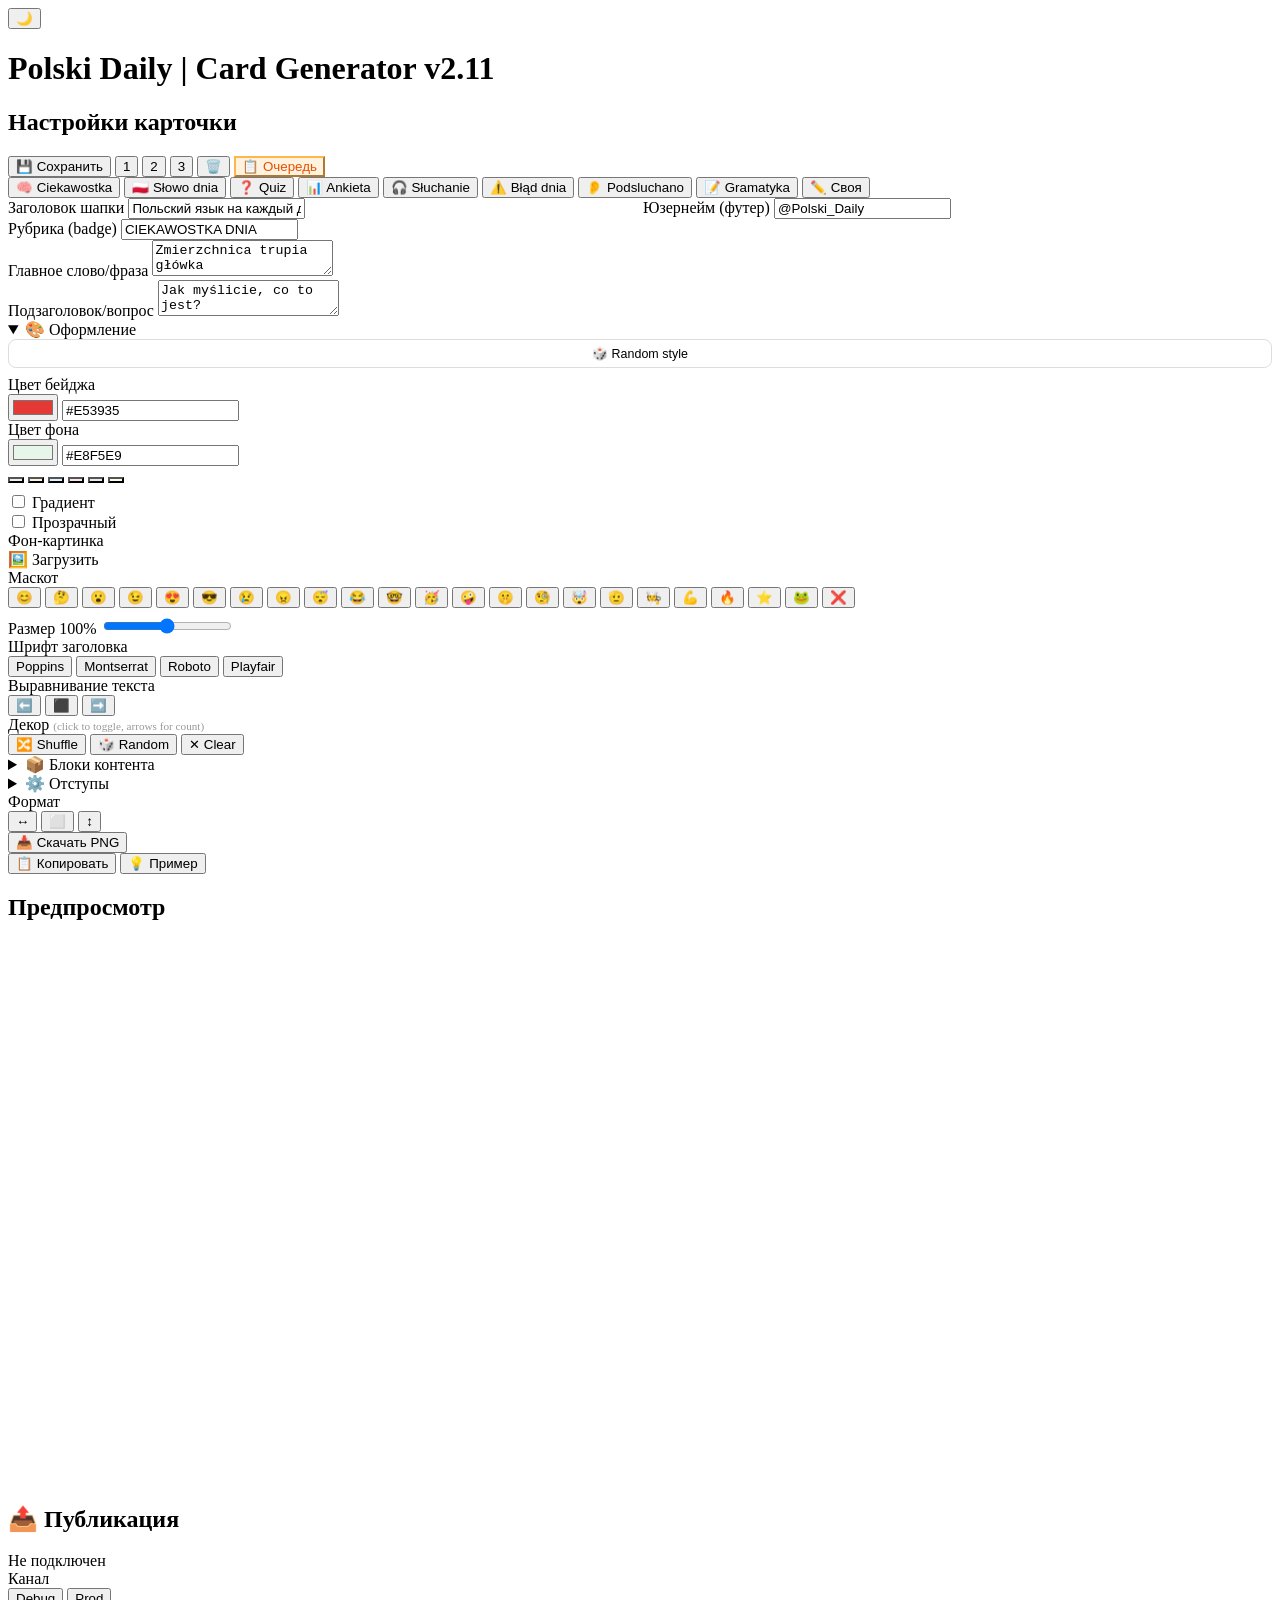
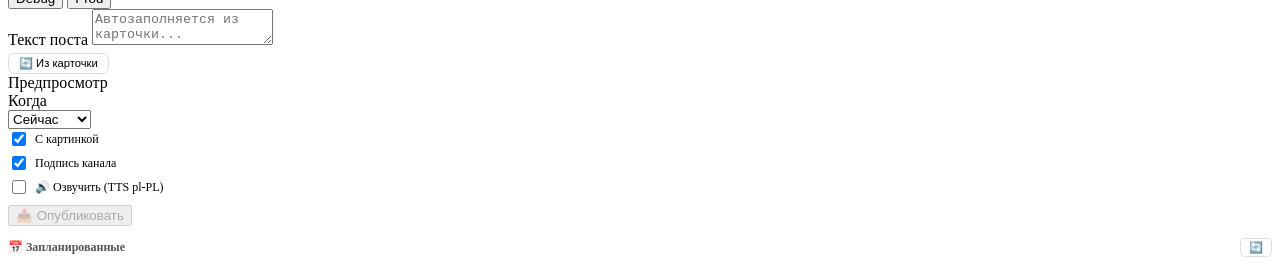
==== bot/index.html @ 2fe752cd "feat(editor): Słuchanie template + word-history picker - New template button 🎧 Słuchanie next to Qui" ====
<!DOCTYPE html>
<html lang="ru">
<head>
    <meta charset="UTF-8">
    <meta name="viewport" content="width=device-width, initial-scale=1.0">
    <title>Polski Daily | Card Generator | EMMA POLOZHI BLAT KURICY</title>
    <link href="https://fonts.googleapis.com/css2?family=Poppins:wght@400;600;700;800&family=Inter:wght@400;500;600&family=Montserrat:wght@400;600;700&family=Roboto:wght@400;500;700&family=Playfair+Display:wght@400;600;700&display=swap" rel="stylesheet">
    <link rel="stylesheet" href="/static/css/editor.css">
</head>
<body>
    <button class="theme-toggle" id="theme-toggle" title="Тёмная тема">🌙</button>

    <div class="container">
        <h1>Polski Daily | Card Generator <span class="version">v2.11</span></h1>

        <div class="panel controls-panel settings-panel">
            <h2>Настройки карточки</h2>

            <div class="presets-bar">
                <button class="preset-btn save-preset" onclick="savePreset()">💾 Сохранить</button>
                <button class="preset-btn" onclick="loadPreset(1)">1</button>
                <button class="preset-btn" onclick="loadPreset(2)">2</button>
                <button class="preset-btn" onclick="loadPreset(3)">3</button>
                <button class="preset-btn" onclick="clearPresets()">🗑️</button>
                <button class="preset-btn" onclick="openQueueModal()" style="margin-left:auto;background:#fff3e0;color:#e65100;border-color:#ffb74d;">📋 Очередь</button>
            </div>

            <div class="template-selector">
                <button class="template-btn active" data-template="ciekawostka" data-badge="CIEKAWOSTKA DNIA">
                    <span class="icon">🧠</span>
                    <span class="name">Ciekawostka</span>
                </button>
                <button class="template-btn" data-template="slowo" data-badge="SŁOWO DNIA">
                    <span class="icon">🇵🇱</span>
                    <span class="name">Słowo dnia</span>
                </button>
                <button class="template-btn" data-template="quiz" data-badge="QUIZ TIME">
                    <span class="icon">❓</span>
                    <span class="name">Quiz</span>
                </button>
                <button class="template-btn" data-template="ankieta" data-badge="ANKIETA">
                    <span class="icon">📊</span>
                    <span class="name">Ankieta</span>
                </button>
                <button class="template-btn" data-template="sluchanie" data-badge="SŁUCHANIE">
                    <span class="icon">🎧</span>
                    <span class="name">Słuchanie</span>
                </button>
                <button class="template-btn" data-template="blad" data-badge="BŁĄD DNIA">
                    <span class="icon">⚠️</span>
                    <span class="name">Błąd dnia</span>
                </button>
                <button class="template-btn" data-template="podsluchano" data-badge="PODSLUCHANO W ŻABCE">
                    <span class="icon">👂</span>
                    <span class="name">Podsluchano</span>
                </button>
                <button class="template-btn" data-template="gramatyka" data-badge="GRAMATYKA">
                    <span class="icon">📝</span>
                    <span class="name">Gramatyka</span>
                </button>
                <button class="template-btn" data-template="custom" data-badge="">
                    <span class="icon">✏️</span>
                    <span class="name">Своя</span>
                </button>
            </div>

            <div class="controls-grid">
            <div class="col-left">
            <div style="display:grid;grid-template-columns:1fr 1fr;gap:6px;">
                <div class="form-group">
                    <label>Заголовок шапки</label>
                    <input type="text" id="header-title" value="Польский язык на каждый день">
                </div>
                <div class="form-group">
                    <label>Юзернейм (футер)</label>
                    <input type="text" id="footer-username" value="@Polski_Daily">
                </div>
            </div>

            <div class="form-group">
                <label>Рубрика (badge)</label>
                <input type="text" id="badge-text" value="CIEKAWOSTKA DNIA">
            </div>

            <div class="form-group">
                <label>Главное слово/фраза</label>
                <textarea id="main-word" rows="2">Zmierzchnica trupia główka</textarea>
            </div>

            <div style="display:grid;grid-template-columns:1fr 1fr;gap:6px;">
                <div class="form-group" id="transcription-group" style="display: none;">
                    <label>Транскрипция</label>
                    <textarea id="transcription" rows="1" placeholder="[пшепрашам]"></textarea>
                </div>
                <div class="form-group" id="translation-group" style="display: none;">
                    <label>Перевод</label>
                    <textarea id="translation" rows="1" placeholder="Извините"></textarea>
                </div>
            </div>

            <div class="form-group">
                <label>Подзаголовок/вопрос</label>
                <textarea id="subtitle" rows="2">Jak myślicie, co to jest?</textarea>
            </div>

            <div class="form-group" id="example-group" style="display: none;">
                <label>Примеры использования <span style="color:#999;font-weight:normal;">(до 3)</span></label>
                <div id="examples-list">
                    <div class="example-item" data-idx="0">
                        <textarea class="example-input" id="example" rows="2" placeholder="Przepraszam, gdzie jest Żabka?"></textarea>
                    </div>
                </div>
                <button type="button" id="add-example-btn" onclick="addExample()"
                  style="margin-top:6px;padding:6px 10px;border:1px dashed #4CAF50;background:transparent;color:#2E7D32;border-radius:6px;cursor:pointer;font-size:.8rem;">
                  + Добавить пример
                </button>
                <div style="display:flex;align-items:center;gap:4px;margin-top:4px;">
                    <label style="font-size:.7rem;color:#888;margin:0;">Цвет блока:</label>
                    <input type="color" id="example-block-color" value="#E8F5E9" style="width:24px;height:24px;border:1px solid #ddd;border-radius:4px;padding:0;cursor:pointer;">
                    <button type="button" data-ebc="#E8F5E9" class="ebc-preset" style="width:18px;height:18px;border-radius:4px;border:1px solid #ddd;background:#E8F5E9;cursor:pointer;padding:0;" onclick="setExBlockColor(this.dataset.ebc)"></button>
                    <button type="button" data-ebc="#E3F2FD" class="ebc-preset" style="width:18px;height:18px;border-radius:4px;border:1px solid #ddd;background:#E3F2FD;cursor:pointer;padding:0;" onclick="setExBlockColor(this.dataset.ebc)"></button>
                    <button type="button" data-ebc="#FFF3E0" class="ebc-preset" style="width:18px;height:18px;border-radius:4px;border:1px solid #ddd;background:#FFF3E0;cursor:pointer;padding:0;" onclick="setExBlockColor(this.dataset.ebc)"></button>
                    <button type="button" data-ebc="#FCE4EC" class="ebc-preset" style="width:18px;height:18px;border-radius:4px;border:1px solid #ddd;background:#FCE4EC;cursor:pointer;padding:0;" onclick="setExBlockColor(this.dataset.ebc)"></button>
                    <button type="button" data-ebc="#F3E5F5" class="ebc-preset" style="width:18px;height:18px;border-radius:4px;border:1px solid #ddd;background:#F3E5F5;cursor:pointer;padding:0;" onclick="setExBlockColor(this.dataset.ebc)"></button>
                    <button type="button" data-ebc="#FFFDE7" class="ebc-preset" style="width:18px;height:18px;border-radius:4px;border:1px solid #ddd;background:#FFFDE7;cursor:pointer;padding:0;" onclick="setExBlockColor(this.dataset.ebc)"></button>
                    <button type="button" data-ebc="#ECEFF1" class="ebc-preset" style="width:18px;height:18px;border-radius:4px;border:1px solid #ddd;background:#ECEFF1;cursor:pointer;padding:0;" onclick="setExBlockColor(this.dataset.ebc)"></button>
                </div>
            </div>

            <div class="form-group" id="quiz-options-group" style="display: none;">
                <label>
                    Варианты ответа
                    <span class="poll-hint" id="poll-mode-hint">⓵ выбери правильный</span>
                </label>
                <div id="poll-options-list"></div>
                <button type="button" id="add-poll-option-btn" onclick="addPollOption()"
                  style="margin-top:6px;padding:6px 10px;border:1px dashed #4CAF50;background:transparent;color:#2E7D32;border-radius:6px;cursor:pointer;font-size:.8rem;">
                  + Добавить вариант
                </button>

                <div class="form-group" id="poll-solution-group" style="margin-top:10px;">
                    <label>Объяснение / правильный ответ
                        <span class="poll-hint">отправится reply под спойлером</span>
                    </label>
                    <textarea id="poll-solution" rows="2" placeholder="«Sklep» = магазин (а не склеп!) 🐸" maxlength="200"></textarea>
                </div>

                <div class="poll-config-row">
                    <label class="poll-toggle">
                        <input type="checkbox" id="poll-as-tg" checked>
                        <span>Отправить как Telegram-опрос/quiz</span>
                    </label>
                    <label class="poll-toggle" id="poll-multi-row" style="display:none;">
                        <input type="checkbox" id="poll-multiple"> Множественный выбор
                    </label>
                    <label class="poll-toggle">
                        <input type="checkbox" id="poll-anonymous" checked> Анонимный
                    </label>
                    <label class="poll-toggle">
                        Закрыть через:
                        <select id="poll-close-period">
                            <option value="0">Никогда</option>
                            <option value="3600">1 час</option>
                            <option value="21600">6 часов</option>
                            <option value="86400" selected>24 часа</option>
                            <option value="604800">1 неделя</option>
                        </select>
                    </label>
                </div>
            </div>
            </div>

            <div class="col-right">
            <details class="options-section" open>
                <summary>🎨 Оформление</summary>
                <div class="options-content">
                    <button type="button" onclick="randomStyle()" style="width:100%;padding:6px;border:1px solid #ddd;border-radius:8px;background:#fff;cursor:pointer;font-size:.78rem;margin-bottom:8px;transition:all .12s;" onmouseover="this.style.borderColor='#4CAF50';this.style.background='#E8F5E9'" onmouseout="this.style.borderColor='#ddd';this.style.background='#fff'">🎲 Random style</button>
                    <div class="form-group">
                        <label>Цвет бейджа</label>
                        <div class="color-picker-row">
                            <input type="color" id="badge-color" value="#E53935">
                            <input type="text" id="badge-color-text" value="#E53935">
                        </div>
                    </div>

                    <div class="form-group">
                        <label>Цвет фона</label>
                    <div class="color-picker-row">
                        <input type="color" id="bg-color" value="#E8F5E9">
                        <input type="text" id="bg-color-text" value="#E8F5E9">
                    </div>
                    <div class="color-presets">
                        <button type="button" class="color-preset" data-color="#E8F5E9" style="background:#E8F5E9"></button>
                        <button type="button" class="color-preset" data-color="#FFF3E0" style="background:#FFF3E0"></button>
                        <button type="button" class="color-preset" data-color="#E3F2FD" style="background:#E3F2FD"></button>
                        <button type="button" class="color-preset" data-color="#FCE4EC" style="background:#FCE4EC"></button>
                        <button type="button" class="color-preset" data-color="#F3E5F5" style="background:#F3E5F5"></button>
                        <button type="button" class="color-preset" data-color="#FFFDE7" style="background:#FFFDE7"></button>
                    </div>
                    <div class="gradient-options" style="margin-top: 8px;">
                        <label class="decor-option"><input type="checkbox" id="use-gradient"> Градиент</label>
                        <div id="gradient-controls" style="display: none; margin-top: 6px;">
                            <div class="color-picker-row" style="margin-bottom: 4px;">
                                <input type="color" id="bg-color-2" value="#C8E6C9">
                                <select id="gradient-direction" style="flex:1; padding: 6px; border-radius: 6px; border: 2px solid #e0e0e0;">
                                    <option value="to bottom">↓ Вниз</option>
                                    <option value="to top">↑ Вверх</option>
                                    <option value="to right">→ Вправо</option>
                                    <option value="to left">← Влево</option>
                                    <option value="to bottom right">↘ По диагонали</option>
                                    <option value="to top right">↗ По диагонали</option>
                                </select>
                            </div>
                        </div>
                    </div>
                    <label class="decor-option" style="margin-top: 6px;"><input type="checkbox" id="no-bg"> Прозрачный</label>
                    </div>

                    <div class="form-group">
                        <label>Фон-картинка</label>
                        <div class="image-upload-area" id="image-upload-area">
                            <input type="file" id="bg-image" accept="image/*" style="display: none;">
                            <div class="upload-placeholder" id="upload-placeholder">
                                <span class="upload-icon">🖼️</span>
                                <span>Загрузить</span>
                            </div>
                            <div class="upload-preview" id="upload-preview" style="display: none;">
                                <img id="preview-thumb" src="">
                                <button type="button" class="remove-image" id="remove-image">✕</button>
                            </div>
                        </div>
                        <div class="image-options" id="image-options" style="display: none;">
                            <div class="option-row">
                                <label>Затемнение: <span id="overlay-value">40%</span></label>
                                <input type="range" id="overlay-opacity" min="0" max="80" value="40">
                            </div>
                            <div class="option-row">
                                <label>Тень текста: <span id="text-shadow-value">70%</span></label>
                                <input type="range" id="text-shadow-intensity" min="0" max="100" value="70">
                            </div>
                            <div class="option-row">
                                <div class="overlay-colors">
                                    <button type="button" class="overlay-color-btn active" data-overlay="black" style="background: #000;">⬛</button>
                                    <button type="button" class="overlay-color-btn" data-overlay="green" style="background: #2E7D32;">🟩</button>
                                    <button type="button" class="overlay-color-btn" data-overlay="white" style="background: #fff; color: #333;">⬜</button>
                                </div>
                                <div class="fit-selector">
                                    <button type="button" class="fit-btn active" data-fit="cover">Fill</button>
                                    <button type="button" class="fit-btn" data-fit="contain">Fit</button>
                                </div>
                            </div>
                            <div class="option-row">
                                <label class="decor-option"><input type="checkbox" id="text-outline" checked> Обводка текста</label>
                            </div>
                        </div>
                    </div>

                    <div class="form-group">
                        <label>Маскот</label>
                        <div class="mascot-selector">
                            <button type="button" class="mascot-btn active" data-mascot="happy" title="Happy - friendly">😊</button>
                            <button type="button" class="mascot-btn" data-mascot="thinking" title="Thinking - hmm...">🤔</button>
                            <button type="button" class="mascot-btn" data-mascot="surprised" title="Surprised - wow!">😮</button>
                            <button type="button" class="mascot-btn" data-mascot="wink" title="Wink - hint">😉</button>
                            <button type="button" class="mascot-btn" data-mascot="love" title="Love - heart eyes">😍</button>
                            <button type="button" class="mascot-btn" data-mascot="cool" title="Cool - sunglasses">😎</button>
                            <button type="button" class="mascot-btn" data-mascot="sad" title="Sad - tear">😢</button>
                            <button type="button" class="mascot-btn" data-mascot="angry" title="Angry - mad">😠</button>
                            <button type="button" class="mascot-btn" data-mascot="sleepy" title="Sleepy - zzz">😴</button>
                            <button type="button" class="mascot-btn" data-mascot="laugh" title="Laugh - haha">😂</button>
                            <button type="button" class="mascot-btn" data-mascot="nerd" title="Nerd - glasses">🤓</button>
                            <button type="button" class="mascot-btn" data-mascot="party" title="Party - hat">🥳</button>
                            <button type="button" class="mascot-btn" data-mascot="zany" title="Zany - crazy tongue">🤪</button>
                            <button type="button" class="mascot-btn" data-mascot="shush" title="Shush - secret">🤫</button>
                            <button type="button" class="mascot-btn" data-mascot="monocle" title="Monocle - classy">🧐</button>
                            <button type="button" class="mascot-btn" data-mascot="explode" title="Mind blown">🤯</button>
                            <button type="button" class="mascot-btn" data-mascot="salute" title="Salute - respect">🫡</button>
                            <button type="button" class="mascot-btn" data-mascot="chef" title="Chef - hat">🧑‍🍳</button>
                            <button type="button" class="mascot-btn" data-mascot="muscle" title="Strong - determined">💪</button>
                            <button type="button" class="mascot-btn" data-mascot="fire" title="Fire - intense">🔥</button>
                            <button type="button" class="mascot-btn" data-mascot="star" title="Star - star eyes">⭐</button>
                            <button type="button" class="mascot-btn" data-mascot="frog" title="Frog - extra froggy">🐸</button>
                            <button type="button" class="mascot-btn" data-mascot="none" title="No mascot">❌</button>
                        </div>
                        <div class="mascot-options" style="margin-top: 8px;">
                            <div class="spacing-row">
                                <label>Размер <span id="mascot-size-val">100</span>%</label>
                                <input type="range" id="mascot-size" min="50" max="150" value="100">
                            </div>
                        </div>
                    </div>

                    <div class="form-group">
                        <label>Шрифт заголовка</label>
                        <div class="font-selector">
                            <button type="button" class="font-btn active" data-font="Poppins">Poppins</button>
                            <button type="button" class="font-btn" data-font="Montserrat">Montserrat</button>
                            <button type="button" class="font-btn" data-font="Roboto">Roboto</button>
                            <button type="button" class="font-btn" data-font="Playfair Display">Playfair</button>
                        </div>
                    </div>

                    <div class="form-group">
                        <label>Выравнивание текста</label>
                        <div class="align-selector">
                            <button type="button" class="align-btn" data-align="left">⬅️</button>
                            <button type="button" class="align-btn active" data-align="center">⬛</button>
                            <button type="button" class="align-btn" data-align="right">➡️</button>
                        </div>
                    </div>

                    <input type="hidden" id="border-color" value="#4CAF50">
                    <input type="hidden" id="border-width" value="0">
                    <span id="border-width-val" style="display:none">0</span>

                    <div class="form-group">
                        <label>Декор <span style="font-weight:400;color:#999;font-size:.7rem">(click to toggle, arrows for count)</span></label>
                        <div class="decor-grid" id="decorGrid"></div>
                        <div class="decor-actions">
                            <button onclick="shuffleDecorPositions()">🔀 Shuffle</button>
                            <button onclick="randomDecor()">🎲 Random</button>
                            <button onclick="clearDecor()">✕ Clear</button>
                        </div>
                    </div>
                </div>
            </details>

            <details class="options-section">
                <summary>📦 Блоки контента</summary>
                <div class="options-content">
                    <div id="blocks-container"></div>
                    <button type="button" class="add-block-btn" onclick="addBlock()">+ Добавить блок</button>
                    <div class="spacing-row" style="margin-top: 12px;">
                        <label>Перед блоками <span id="blocks-top-val">0</span></label>
                        <input type="range" id="blocks-top" min="0" max="200" value="0">
                    </div>
                    <div class="spacing-row">
                        <label>Между блоками <span id="block-gap-val">12</span></label>
                        <input type="range" id="block-gap" min="0" max="32" value="12">
                    </div>
                </div>
            </details>

            <details class="options-section">
                <summary>⚙️ Отступы</summary>
                <div class="options-content">
                    <div class="spacing-row">
                        <label>Карточка <span id="card-padding-val">24</span></label>
                        <input type="range" id="card-padding" min="8" max="48" value="24">
                    </div>
                    <div class="spacing-row">
                        <label>Сверху (до контента) <span id="top-gap-val">0</span></label>
                        <input type="range" id="top-gap" min="0" max="120" value="0">
                    </div>
                    <div class="spacing-row">
                        <label>После хидера/бейджа <span id="badge-gap-val">24</span></label>
                        <input type="range" id="badge-gap" min="0" max="64" value="24">
                    </div>
                    <div class="spacing-row">
                        <label>После заголовка <span id="title-gap-val">16</span></label>
                        <input type="range" id="title-gap" min="0" max="48" value="16">
                    </div>
                    <div class="spacing-row">
                        <label>Межстрочный <span id="line-gap-val">8</span></label>
                        <input type="range" id="line-gap" min="0" max="32" value="8">
                    </div>
                    <div class="spacing-row">
                        <label>Размер текста <span id="title-size-val">100</span>%</label>
                        <input type="range" id="title-size" min="60" max="140" value="100">
                    </div>
                    <button type="button" class="reset-spacing-btn" onclick="resetSpacing()">Сбросить</button>
                </div>
            </details>
            </div>
            </div>

            <div class="form-group">
                <label>Формат</label>
                <div class="format-selector">
                    <button type="button" class="format-btn" data-format="horizontal">↔️</button>
                    <button type="button" class="format-btn active" data-format="square">⬜</button>
                    <button type="button" class="format-btn" data-format="vertical">↕️</button>
                </div>
            </div>

            <button class="export-btn" onclick="exportCard()">
                📥 Скачать PNG
            </button>
            <div class="btn-row">
                <button class="btn-secondary" onclick="copyToClipboard()">📋 Копировать</button>
                <button class="btn-secondary" onclick="fillExample()">💡 Пример</button>
            </div>

        </div>

        <div class="panel preview-panel">
            <h2>Предпросмотр</h2>
            <div id="preview-container">
                <canvas id="card-preview" width="540" height="540"></canvas>
            </div>
        </div>

        <div class="panel publish-panel">
            <h2>📤 Публикация</h2>
            <div class="pub-conn">
                <span class="pdot" id="pubDot"></span>
                <span id="pubConnText">Не подключен</span>
            </div>

            <div class="form-group">
                <label>Канал</label>
                <div class="pub-ch-tog" id="pubChTog">
                    <button class="on" data-ch="debug">Debug</button>
                    <button data-ch="production">Prod</button>
                </div>
            </div>

            <div class="form-group">
                <label>Текст поста</label>
                <textarea class="pub-text" id="pubText" spellcheck="false" placeholder="Автозаполняется из карточки..."></textarea>
                <div class="pub-tags" id="pubTags"></div>
                <button type="button" style="margin-top:4px;padding:3px 10px;border:1px solid #ddd;border-radius:7px;background:#fff;cursor:pointer;font-size:.7rem;" onclick="pubAutoText()">🔄 Из карточки</button>
            </div>

            <div class="form-group">
                <label>Предпросмотр</label>
                <div class="pub-preview" id="pubPreview"></div>
            </div>

            <div class="form-group">
                <label>Когда</label>
                <div class="pub-sched-row">
                    <select id="pubWhen">
                        <option value="now">Сейчас</option>
                        <option value="schedule">Отложить</option>
                    </select>
                    <input type="datetime-local" id="pubDateTime" style="display:none;">
                </div>
            </div>

            <div style="display:flex;flex-direction:column;gap:4px;margin-bottom:8px;">
                <label style="display:flex;align-items:center;gap:6px;font-size:.75rem;">
                    <input type="checkbox" id="pubWithImage" checked style="width:14px;height:14px;">
                    С картинкой
                </label>
                <label style="display:flex;align-items:center;gap:6px;font-size:.75rem;">
                    <input type="checkbox" id="pubWithSub" checked style="width:14px;height:14px;">
                    Подпись канала
                </label>
                <label style="display:flex;align-items:center;gap:6px;font-size:.75rem;">
                    <input type="checkbox" id="pubWithTts" style="width:14px;height:14px;">
                    🔊 Озвучить (TTS pl-PL)
                </label>
            </div>

            <div id="ttsPanel" style="display:none;background:#f5f5f5;border-radius:7px;padding:8px;margin-bottom:8px;font-size:.75rem;">
                <div style="display:flex;gap:6px;align-items:center;margin-bottom:6px;">
                    <label style="width:110px;">Движок:
                        <select id="ttsProvider" style="width:100%;padding:3px;border:1px solid #ddd;border-radius:5px;font-size:.72rem;">
                            <option value="elevenlabs" selected>ElevenLabs ⭐</option>
                            <option value="azure">Azure</option>
                        </select>
                    </label>
                    <label style="flex:1;">Голос:
                        <select id="ttsVoice" style="width:100%;padding:3px;border:1px solid #ddd;border-radius:5px;font-size:.72rem;"></select>
                    </label>
                    <label style="width:90px;">Темп:
                        <select id="ttsRate" style="width:100%;padding:3px;border:1px solid #ddd;border-radius:5px;font-size:.72rem;">
                            <option value="-20">-20% медл.</option>
                            <option value="-10">-10%</option>
                            <option value="-5">-5%</option>
                            <option value="0" selected>норм</option>
                            <option value="5">+5%</option>
                            <option value="10">+10% живо</option>
                        </select>
                    </label>
                </div>
                <textarea id="ttsText" rows="2" placeholder="Авто: word + примеры. Можно переопределить."
                          style="width:100%;padding:5px;border:1px solid #ddd;border-radius:5px;font-size:.72rem;font-family:inherit;resize:vertical;box-sizing:border-box;"></textarea>
                <label style="display:flex;align-items:center;gap:5px;margin-top:4px;font-size:.72rem;color:#555;">
                    <input type="checkbox" id="ttsDialog" style="width:13px;height:13px;">
                    💬 Диалог (разные голоса по ролям, формат <code>Имя: текст</code>)
                    <span id="ttsDialogAuto" style="color:#2E7D32;font-weight:600;display:none;">· авто-обнаружено</span>
                </label>
                <div style="display:flex;gap:5px;margin-top:5px;align-items:center;flex-wrap:wrap;">
                    <button type="button" onclick="ttsPreview()" id="ttsPreviewBtn"
                            style="padding:4px 10px;border:1px solid #4CAF50;background:#fff;color:#2E7D32;border-radius:5px;cursor:pointer;font-size:.72rem;font-weight:600;">▶ Preview</button>
                    <button type="button" onclick="ttsTestAll()" id="ttsTestAllBtn"
                            style="padding:4px 10px;border:1px solid #ff9800;background:#fff3e0;color:#e65100;border-radius:5px;cursor:pointer;font-size:.72rem;font-weight:600;" title="Озвучить всеми голосами и отправить в текущий канал">🧪 Все голоса → TG</button>
                    <button type="button" onclick="openWordHistoryPicker()" id="historyPickerBtn"
                            style="padding:4px 10px;border:1px solid #2196F3;background:#E3F2FD;color:#1565C0;border-radius:5px;cursor:pointer;font-size:.72rem;font-weight:600;" title="Подтянуть слово из истории канала">📚 Из истории</button>
                    <span id="ttsHint" style="font-size:.7rem;color:#666;"></span>
                </div>
                <audio id="ttsAudio" controls preload="auto" style="width:100%;height:32px;display:none;margin-top:6px;"></audio>
            </div>

            <button class="pub-btn now" id="pubBtn" onclick="publishPost()" disabled>
                📤 Опубликовать
            </button>

            <div style="margin-top:12px;">
                <div style="display:flex;align-items:center;justify-content:space-between;margin-bottom:6px;">
                    <label style="font-size:.75rem;font-weight:600;color:#555;">📅 Запланированные</label>
                    <button type="button" onclick="loadScheduledEditor()" style="padding:2px 8px;font-size:.7rem;border:1px solid #ddd;border-radius:5px;background:#fff;cursor:pointer;">🔄</button>
                </div>
                <div id="schedPanel" style="max-height:250px;overflow-y:auto;"></div>
            </div>
        </div>
    </div>

    <!-- ═══════════ QUEUE MODAL ═══════════ -->
    <div id="queueModal" style="display:none;position:fixed;inset:0;background:rgba(0,0,0,.5);z-index:9999;align-items:center;justify-content:center;padding:20px;">
        <div style="background:#fff;border-radius:14px;padding:20px;max-width:720px;width:100%;max-height:92vh;overflow-y:auto;box-shadow:0 20px 60px rgba(0,0,0,.3);">
            <div style="display:flex;justify-content:space-between;align-items:center;margin-bottom:14px;">
                <h2 style="font-family:Poppins,sans-serif;color:#2E7D32;margin:0;">📋 Очередь публикаций</h2>
                <button onclick="closeQueueModal()" style="background:transparent;border:none;font-size:1.4rem;cursor:pointer;color:#999;">×</button>
            </div>

            <div style="display:grid;grid-template-columns:1fr;gap:14px;">
                <div>
                    <label style="font-size:.78rem;font-weight:600;color:#666;text-transform:uppercase;display:block;margin-bottom:4px;">JSON со словами</label>
                    <textarea id="queueJson" rows="10" placeholder='[{"word":"rozsądny","transcription":"[розсо́ндны]","translation":"разумный","examples":["To rozsądna decyzja.","Bądź rozsądny!"],"subtitle":"Poziom: B1"}]'
                      style="width:100%;font-family:'Courier New',monospace;font-size:.78rem;padding:8px;border:1px solid #ddd;border-radius:6px;resize:vertical;"></textarea>
                    <div style="display:flex;gap:6px;margin-top:4px;font-size:.75rem;">
                        <button onclick="loadQueueExample()" style="padding:4px 8px;border:1px solid #ddd;background:#f5f5f5;border-radius:5px;cursor:pointer;">Пример</button>
                        <button onclick="loadQueueFromFile()" style="padding:4px 8px;border:1px solid #ddd;background:#f5f5f5;border-radius:5px;cursor:pointer;">Из файла</button>
                        <input type="file" id="queueFile" accept=".json" style="display:none;" onchange="onQueueFileSelected(event)">
                        <span id="queueParsedHint" style="margin-left:auto;color:#666;align-self:center;"></span>
                    </div>
                </div>

                <div style="display:grid;grid-template-columns:1fr 1fr 1fr;gap:8px;">
                    <div>
                        <label style="font-size:.7rem;font-weight:600;color:#666;text-transform:uppercase;">Дата старта</label>
                        <input type="date" id="qStartDate" style="width:100%;padding:6px;border:1px solid #ddd;border-radius:6px;">
                    </div>
                    <div>
                        <label style="font-size:.7rem;font-weight:600;color:#666;text-transform:uppercase;">Время</label>
                        <input type="time" id="qStartTime" value="08:00" style="width:100%;padding:6px;border:1px solid #ddd;border-radius:6px;">
                    </div>
                    <div>
                        <label style="font-size:.7rem;font-weight:600;color:#666;text-transform:uppercase;">Канал</label>
                        <select id="qChannel" style="width:100%;padding:6px;border:1px solid #ddd;border-radius:6px;">
                            <option value="debug">Debug</option>
                            <option value="production">Production</option>
                        </select>
                    </div>
                </div>

                <div style="display:grid;grid-template-columns:1fr 1fr;gap:8px;">
                    <div>
                        <label style="font-size:.7rem;font-weight:600;color:#666;text-transform:uppercase;">Интервал</label>
                        <select id="qInterval" style="width:100%;padding:6px;border:1px solid #ddd;border-radius:6px;">
                            <option value="1">Каждый день</option>
                            <option value="2">Через день</option>
                            <option value="3">Раз в 3 дня</option>
                            <option value="7">Раз в неделю</option>
                            <option value="0">Свой пресет</option>
                        </select>
                    </div>
                    <div>
                        <label style="font-size:.7rem;font-weight:600;color:#666;text-transform:uppercase;">Шаблон карточки</label>
                        <select id="qTemplate" style="width:100%;padding:6px;border:1px solid #ddd;border-radius:6px;">
                            <option value="slowo" selected>Słowo dnia</option>
                            <option value="ciekawostka">Ciekawostka</option>
                            <option value="blad">Błąd dnia</option>
                            <option value="podsluchano">Podsłuchano</option>
                            <option value="custom">Своя</option>
                        </select>
                    </div>
                </div>

                <div id="qSkipDup" style="display:flex;align-items:center;gap:6px;font-size:.85rem;">
                    <input type="checkbox" id="qSkipDupCb" checked>
                    <label for="qSkipDupCb">Пропускать дубликаты (проверка по истории канала)</label>
                </div>

                <div style="display:flex;gap:8px;justify-content:flex-end;border-top:1px solid #eee;padding-top:12px;">
                    <button onclick="closeQueueModal()" style="padding:8px 14px;border:1px solid #ddd;background:#fff;border-radius:7px;cursor:pointer;">Отмена</button>
                    <button onclick="startQueue()" style="padding:8px 14px;border:none;background:#4CAF50;color:#fff;border-radius:7px;cursor:pointer;font-weight:600;">Начать обработку</button>
                </div>
            </div>
        </div>
    </div>

    <!-- ═══════════ QUEUE FLOATING BAR ═══════════ -->
    <div id="queueBar" style="display:none;position:fixed;bottom:0;left:0;right:0;background:#fff;border-top:2px solid #4CAF50;padding:10px 16px;z-index:9000;box-shadow:0 -4px 20px rgba(0,0,0,.1);">
        <div style="max-width:1280px;margin:0 auto;display:flex;align-items:center;gap:10px;flex-wrap:wrap;">
            <div style="display:flex;flex-direction:column;flex:0 0 auto;">
                <span style="font-size:.7rem;color:#666;text-transform:uppercase;font-weight:600;">Карточка</span>
                <span id="qbProgress" style="font-family:Poppins,sans-serif;font-size:1rem;color:#2E7D32;font-weight:700;">0 / 0</span>
            </div>
            <div style="display:flex;flex-direction:column;flex:0 0 auto;">
                <span style="font-size:.7rem;color:#666;text-transform:uppercase;font-weight:600;">Запланировано на</span>
                <span id="qbDate" style="font-size:.85rem;font-weight:600;">—</span>
            </div>
            <div style="display:flex;flex-direction:column;flex:0 0 auto;">
                <span style="font-size:.7rem;color:#666;text-transform:uppercase;font-weight:600;">Канал</span>
                <span id="qbChannel" style="font-size:.85rem;font-weight:600;">—</span>
            </div>
            <div style="display:flex;flex-direction:column;flex:0 0 auto;">
                <span style="font-size:.7rem;color:#666;text-transform:uppercase;font-weight:600;">Готово / Пропущено</span>
                <span id="qbStats" style="font-size:.85rem;">0 / 0</span>
            </div>
            <div id="qbDupWarn" style="display:none;background:#fff3e0;color:#e65100;border:1px solid #ffb74d;padding:4px 8px;border-radius:6px;font-size:.78rem;font-weight:600;">⚠️ дубликат</div>
            <div style="margin-left:auto;display:flex;gap:6px;">
                <button onclick="queueAction('skip')" style="padding:8px 12px;border:1px solid #ddd;background:#fff;border-radius:7px;cursor:pointer;">Пропустить</button>
                <button onclick="queueAction('schedule')" id="qbSchedBtn" style="padding:8px 14px;border:none;background:#4CAF50;color:#fff;border-radius:7px;cursor:pointer;font-weight:600;">В отложку → след.</button>
                <button onclick="queueAction('end')" style="padding:8px 12px;border:1px solid #E53935;background:#fff;color:#E53935;border-radius:7px;cursor:pointer;">Завершить</button>
            </div>
        </div>
    </div>

    <script src="/static/js/editor-bundle.js"></script>
</body>
</html>
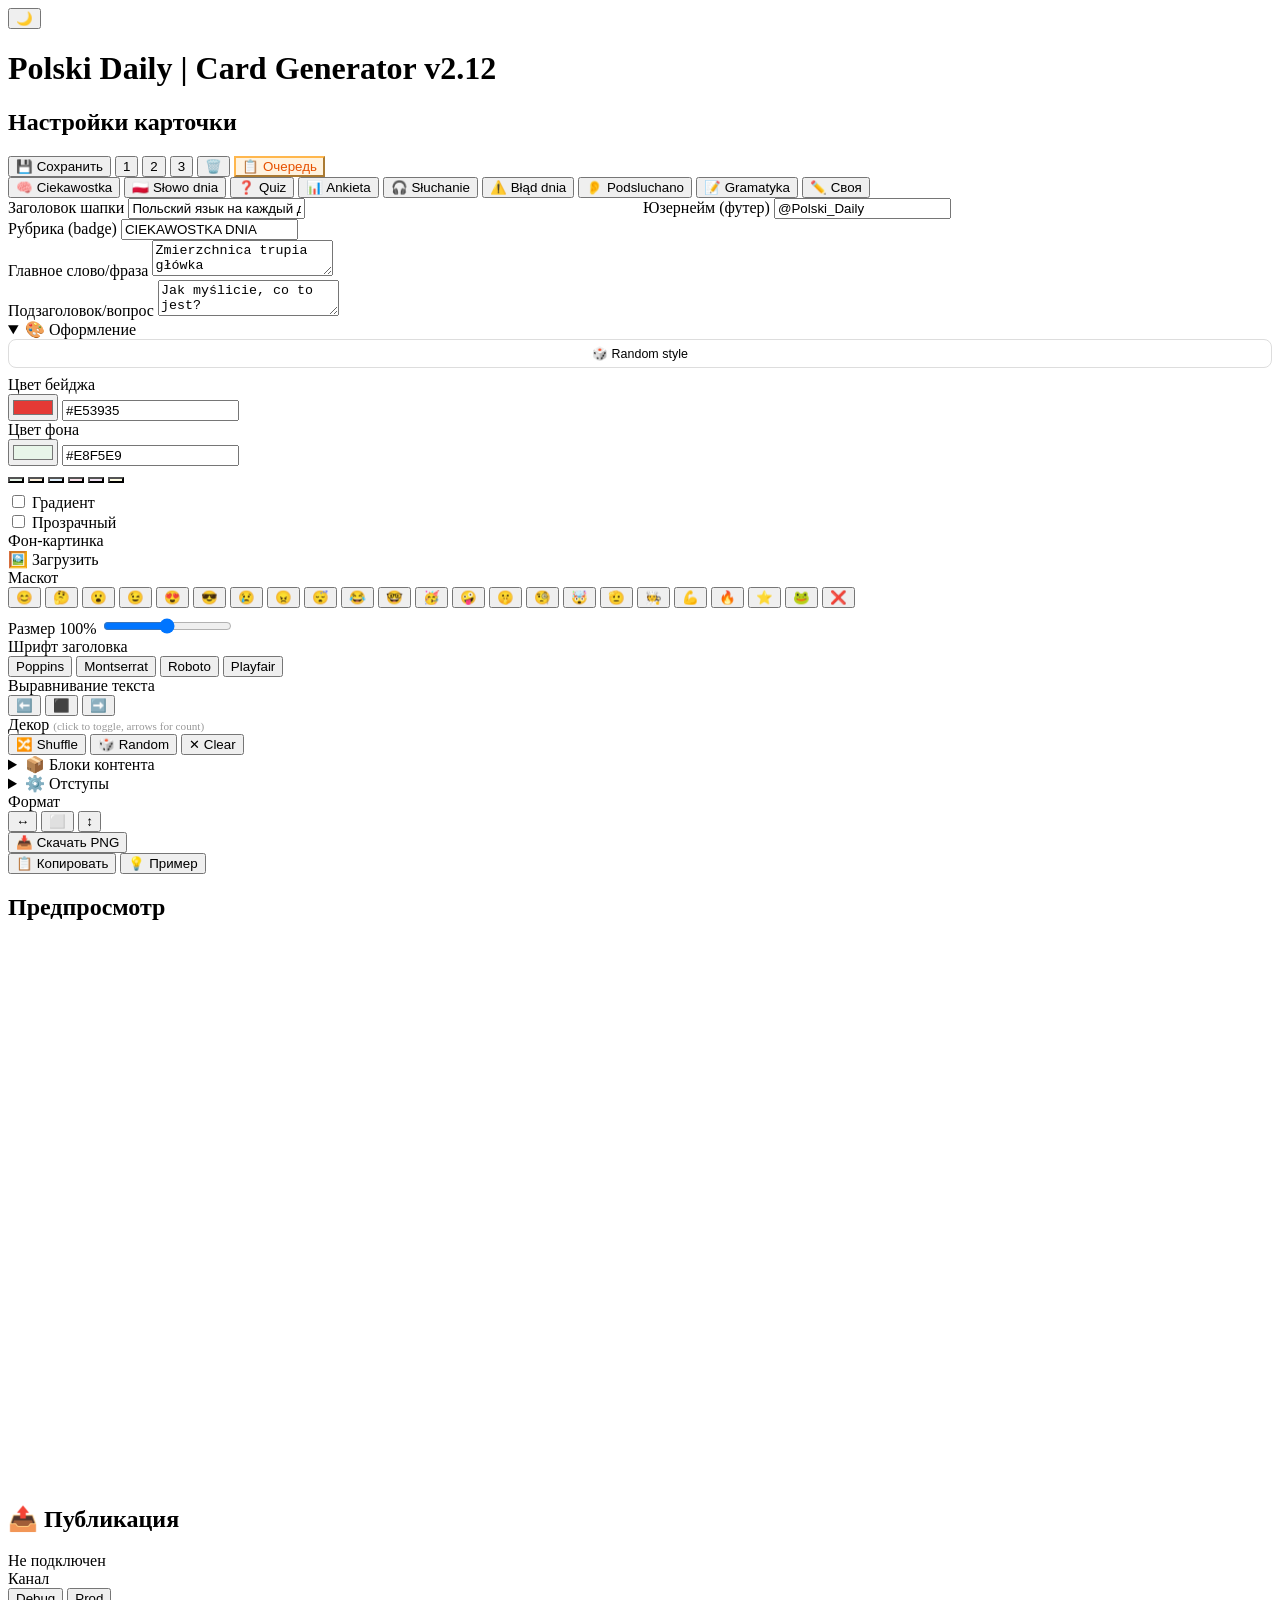
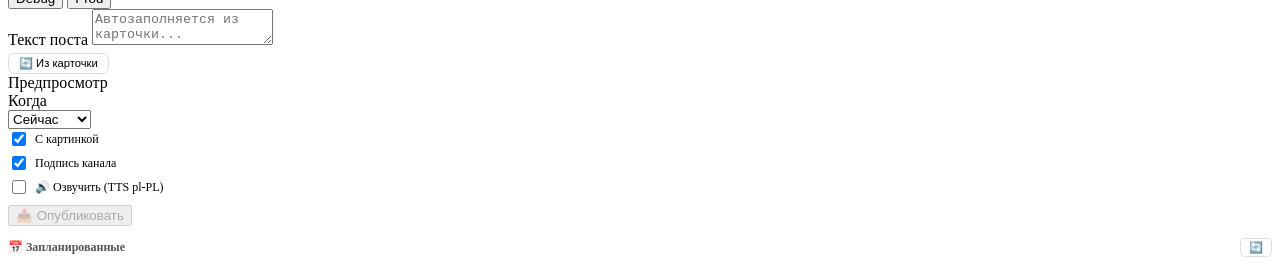
==== commit 09fa24b2: "feat(bot): drop editor HTML distribution + version broadcasts - Remove notify_new_version() call fro" ====
--- a/bot/index.html
+++ b/bot/index.html
@@ -11,7 +11,7 @@
     <button class="theme-toggle" id="theme-toggle" title="Тёмная тема">🌙</button>
 
     <div class="container">
-        <h1>Polski Daily | Card Generator <span class="version">v2.11</span></h1>
+        <h1>Polski Daily | Card Generator <span class="version">v2.12</span></h1>
 
         <div class="panel controls-panel settings-panel">
             <h2>Настройки карточки</h2>
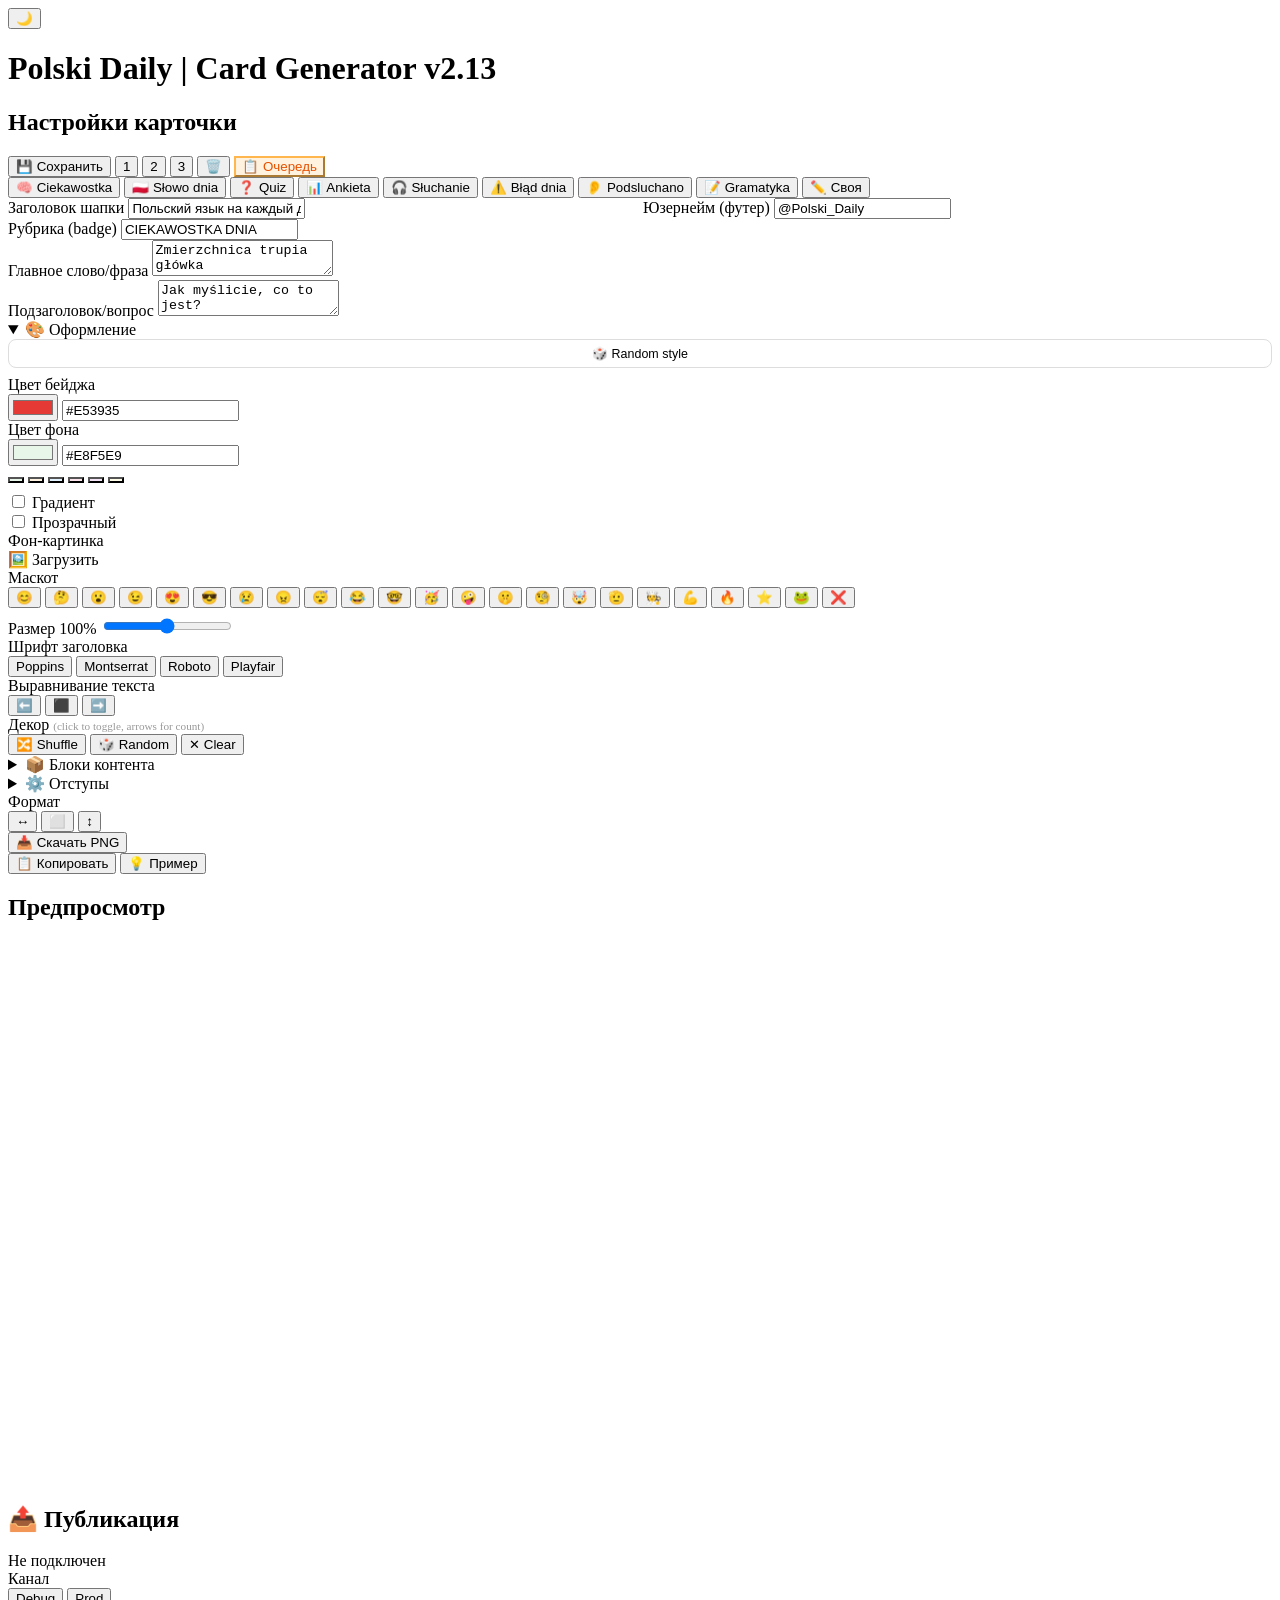
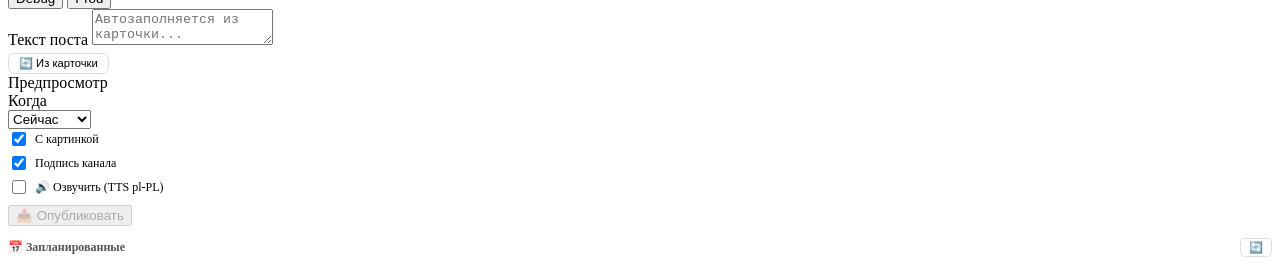
==== commit a54ef5a6: "chore(bot): remove all editor-distribution dead code - Drop notify_new_version, get_last_version, sa" ====
--- a/bot/index.html
+++ b/bot/index.html
@@ -11,7 +11,7 @@
     <button class="theme-toggle" id="theme-toggle" title="Тёмная тема">🌙</button>
 
     <div class="container">
-        <h1>Polski Daily | Card Generator <span class="version">v2.12</span></h1>
+        <h1>Polski Daily | Card Generator <span class="version">v2.13</span></h1>
 
         <div class="panel controls-panel settings-panel">
             <h2>Настройки карточки</h2>
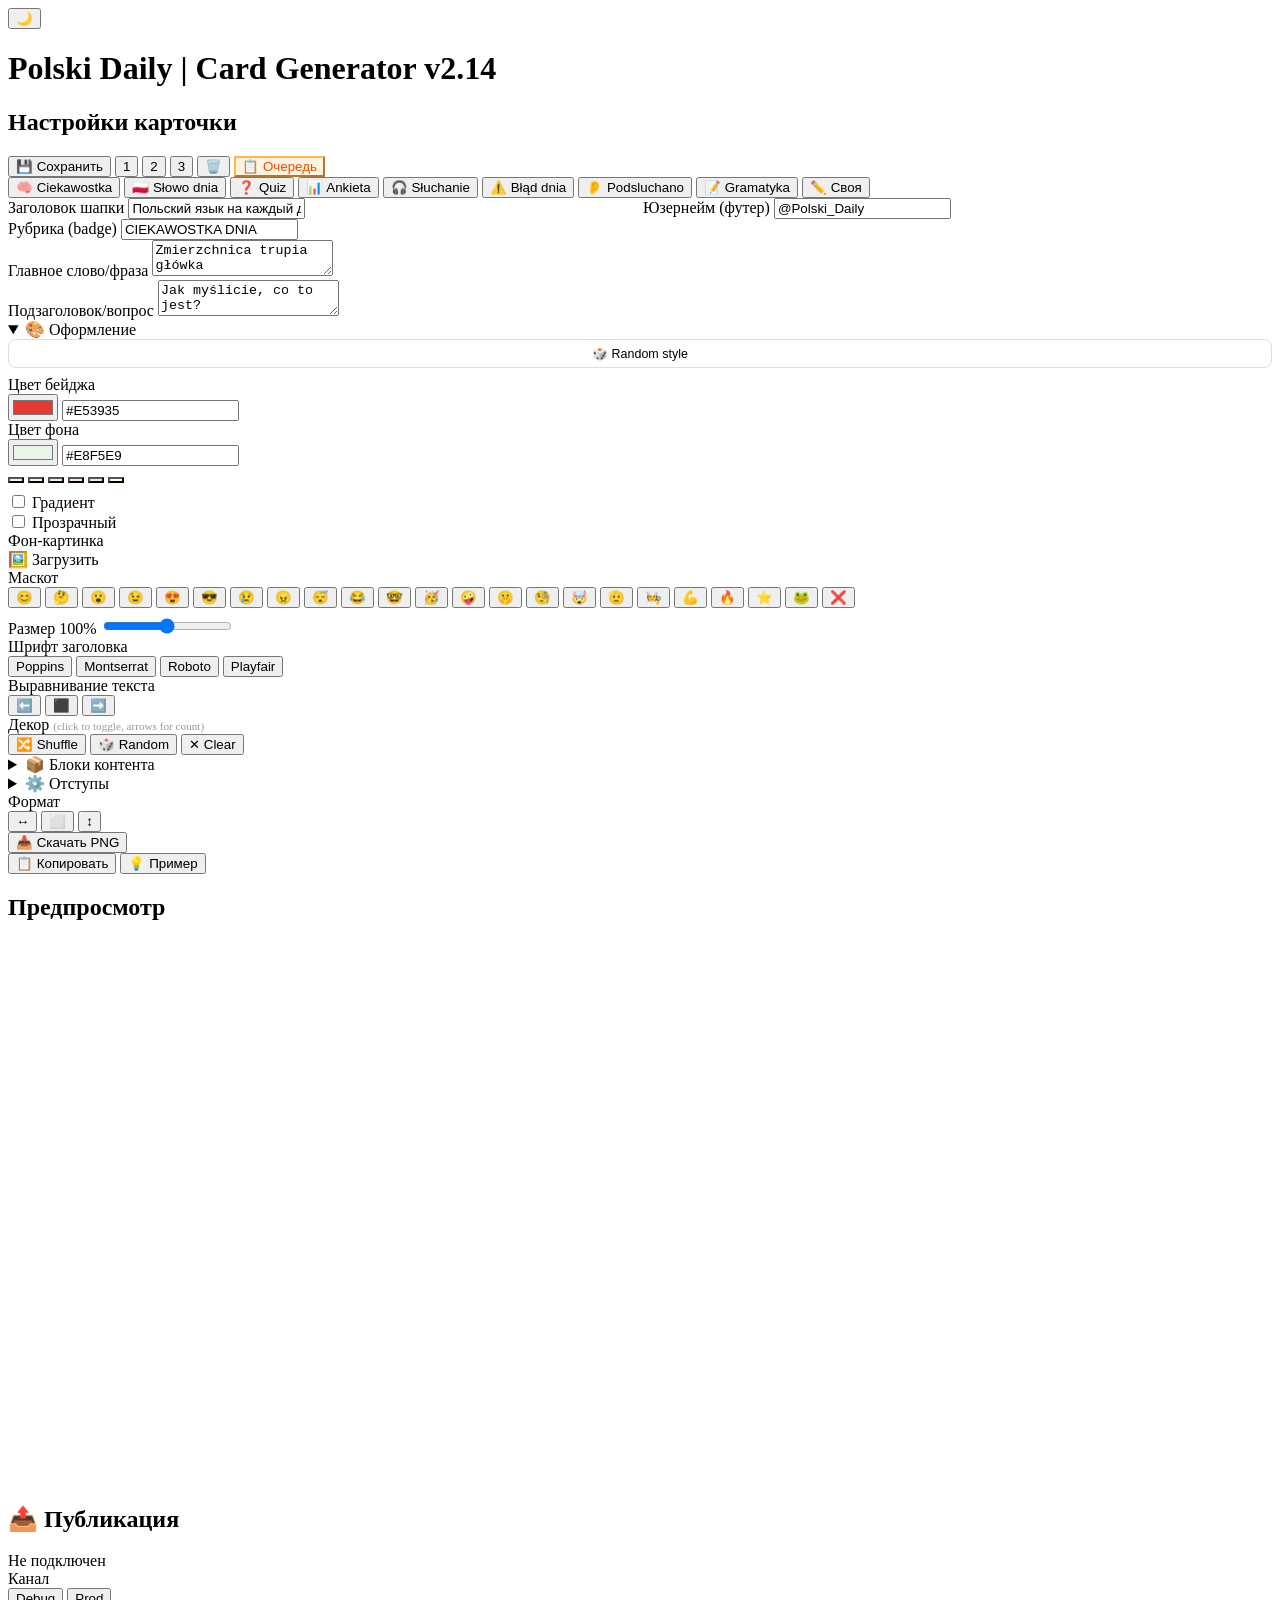
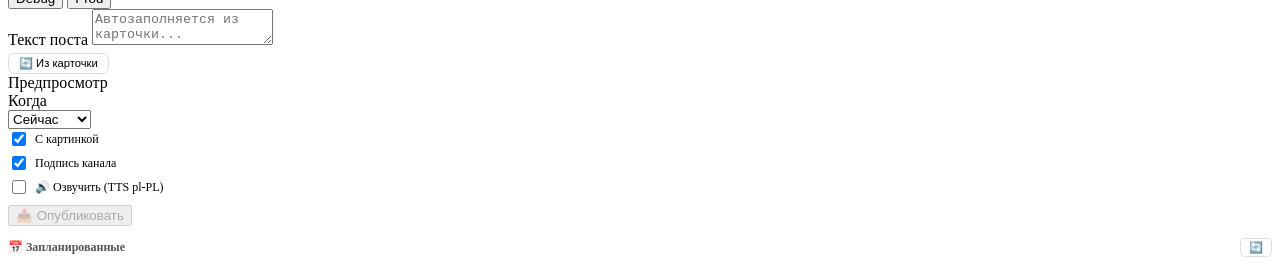
==== commit 301cdaf9: "feat(tts): Studio mode — per-line voice picker for dialogues - New Studio view in TTS panel: rows wi" ====
--- a/bot/index.html
+++ b/bot/index.html
@@ -11,7 +11,7 @@
     <button class="theme-toggle" id="theme-toggle" title="Тёмная тема">🌙</button>
 
     <div class="container">
-        <h1>Polski Daily | Card Generator <span class="version">v2.13</span></h1>
+        <h1>Polski Daily | Card Generator <span class="version">v2.14</span></h1>
 
         <div class="panel controls-panel settings-panel">
             <h2>Настройки карточки</h2>
@@ -475,8 +475,25 @@
                         </select>
                     </label>
                 </div>
+                <div style="display:flex;gap:5px;align-items:center;margin-bottom:4px;">
+                    <button type="button" id="ttsModeText" onclick="setTtsMode('text')"
+                            style="padding:3px 9px;border:1px solid #4CAF50;background:#4CAF50;color:#fff;border-radius:5px;cursor:pointer;font-size:.7rem;font-weight:600;">📝 Текст</button>
+                    <button type="button" id="ttsModeStudio" onclick="setTtsMode('studio')"
+                            style="padding:3px 9px;border:1px solid #ddd;background:#fff;color:#555;border-radius:5px;cursor:pointer;font-size:.7rem;font-weight:600;">🎬 Studio</button>
+                    <span style="flex:1;"></span>
+                    <span id="ttsLinesStat" style="font-size:.68rem;color:#888;"></span>
+                </div>
                 <textarea id="ttsText" rows="2" placeholder="Авто: word + примеры. Можно переопределить."
                           style="width:100%;padding:5px;border:1px solid #ddd;border-radius:5px;font-size:.72rem;font-family:inherit;resize:vertical;box-sizing:border-box;"></textarea>
+
+                <div id="ttsStudio" style="display:none;background:#fff;border:1px solid #ddd;border-radius:6px;padding:6px;margin-top:4px;">
+                    <div id="ttsLinesList"></div>
+                    <button type="button" onclick="addTtsLine()"
+                            style="margin-top:4px;padding:5px 10px;border:1px dashed #4CAF50;background:transparent;color:#2E7D32;border-radius:5px;cursor:pointer;font-size:.72rem;font-weight:600;">+ Добавить реплику</button>
+                    <button type="button" onclick="syncStudioToText()"
+                            style="margin-top:4px;margin-left:6px;padding:5px 10px;border:1px solid #ddd;background:#fff;color:#555;border-radius:5px;cursor:pointer;font-size:.7rem;" title="Собрать строки обратно в текст">↑ В текст</button>
+                </div>
+
                 <label style="display:flex;align-items:center;gap:5px;margin-top:4px;font-size:.72rem;color:#555;">
                     <input type="checkbox" id="ttsDialog" style="width:13px;height:13px;">
                     💬 Диалог (разные голоса по ролям, формат <code>Имя: текст</code>)
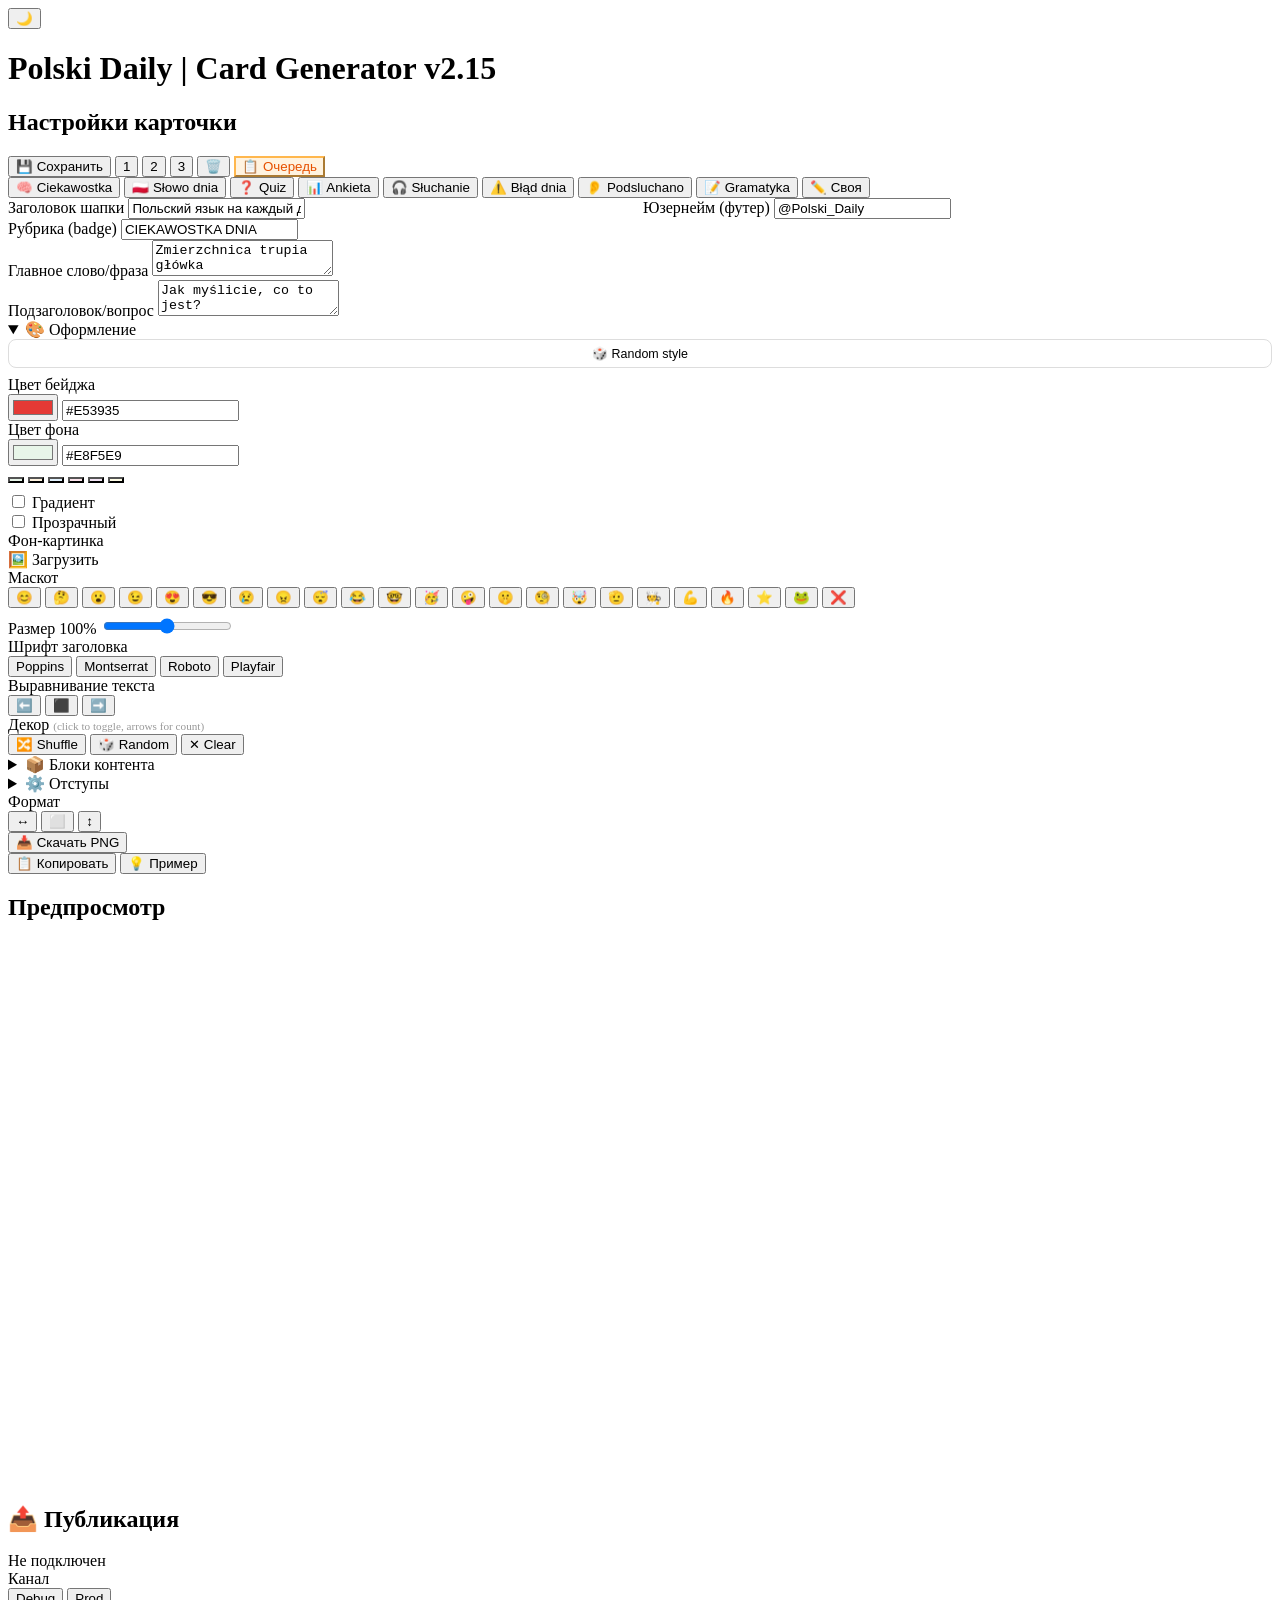
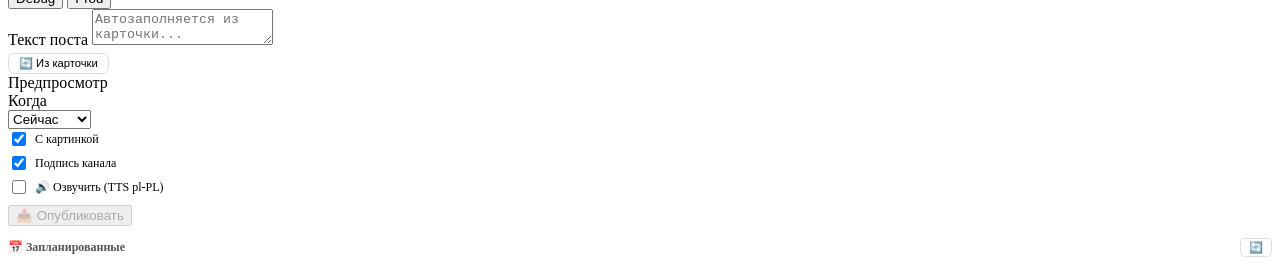
==== commit 6500e82c: "fix(tts): preview accepts empty text when explicit lines payload is present" ====
--- a/bot/index.html
+++ b/bot/index.html
@@ -11,7 +11,7 @@
     <button class="theme-toggle" id="theme-toggle" title="Тёмная тема">🌙</button>
 
     <div class="container">
-        <h1>Polski Daily | Card Generator <span class="version">v2.14</span></h1>
+        <h1>Polski Daily | Card Generator <span class="version">v2.15</span></h1>
 
         <div class="panel controls-panel settings-panel">
             <h2>Настройки карточки</h2>
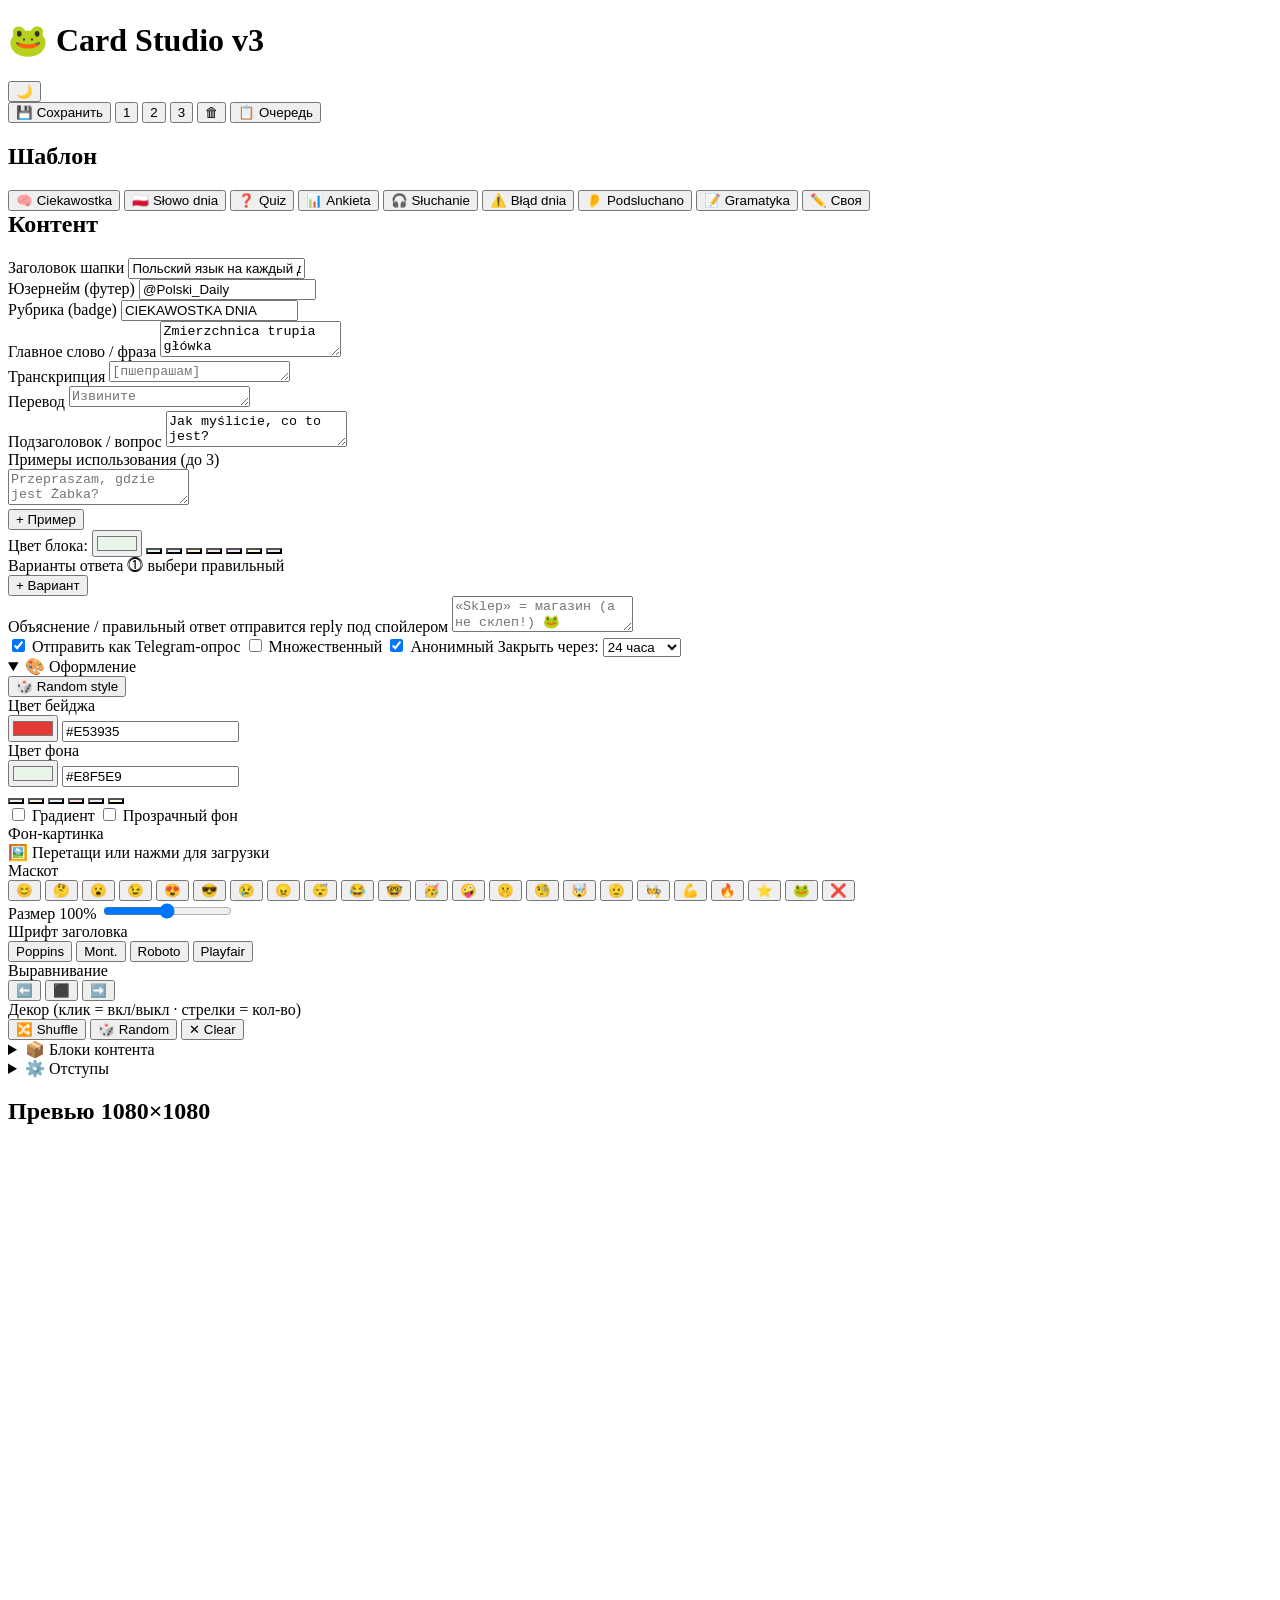
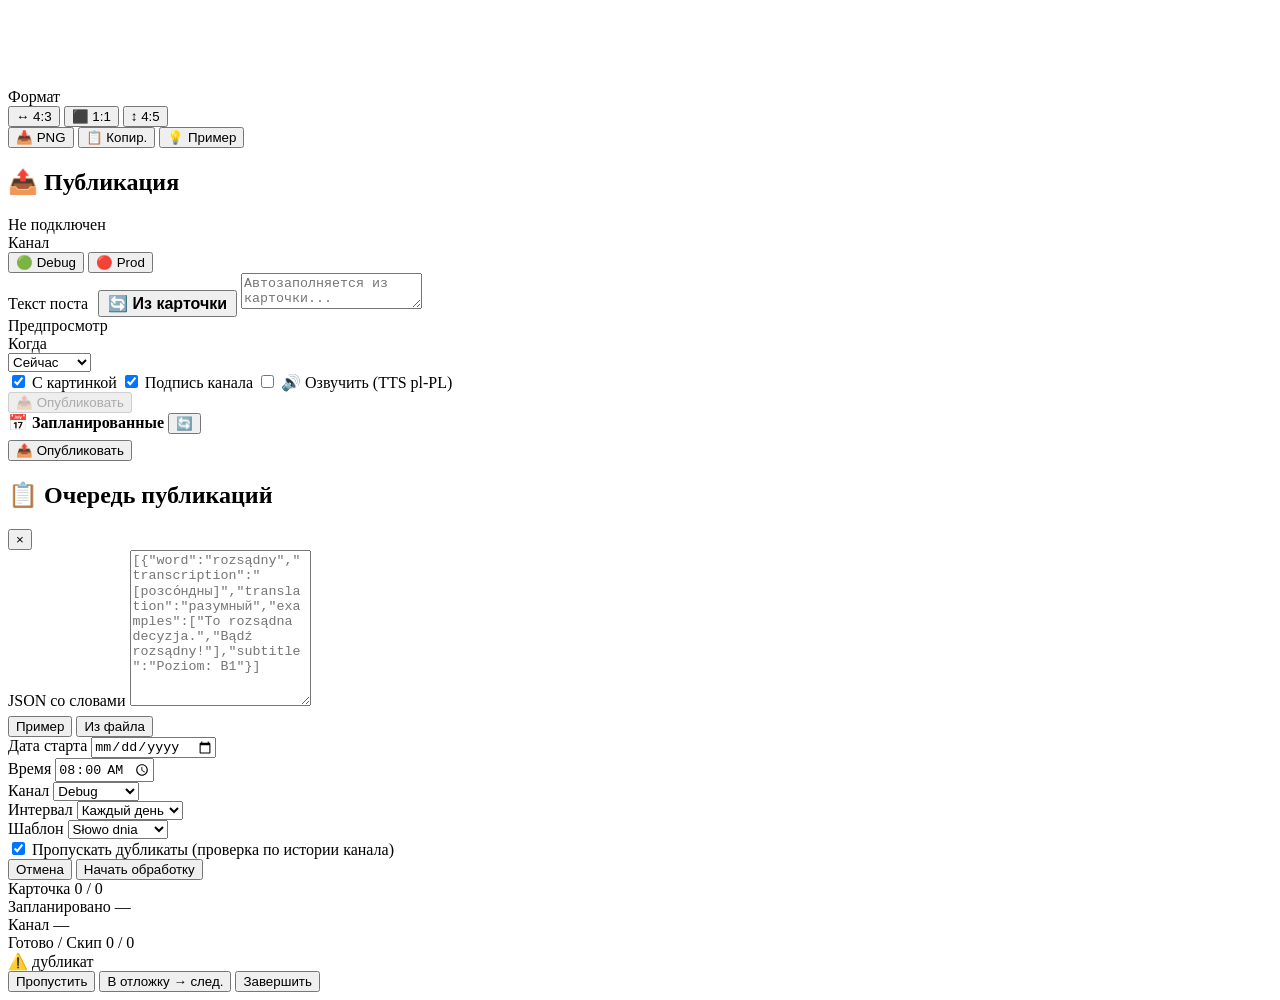
==== commit 0b799f92: "feat(editor): v3 redesign — design tokens, responsive layout, clean markup CSS rewrite from scratch " ====
--- a/bot/index.html
+++ b/bot/index.html
@@ -2,628 +2,639 @@
 <html lang="ru">
 <head>
     <meta charset="UTF-8">
-    <meta name="viewport" content="width=device-width, initial-scale=1.0">
-    <title>Polski Daily | Card Generator | EMMA POLOZHI BLAT KURICY</title>
-    <link href="https://fonts.googleapis.com/css2?family=Poppins:wght@400;600;700;800&family=Inter:wght@400;500;600&family=Montserrat:wght@400;600;700&family=Roboto:wght@400;500;700&family=Playfair+Display:wght@400;600;700&display=swap" rel="stylesheet">
+    <meta name="viewport" content="width=device-width, initial-scale=1, viewport-fit=cover">
+    <meta name="theme-color" content="#4CAF50">
+    <title>Żabka Learn · Card Studio</title>
+    <link href="https://fonts.googleapis.com/css2?family=Poppins:wght@500;600;700;800&family=Inter:wght@400;500;600;700&family=Montserrat:wght@500;600;700&family=Roboto:wght@400;500;700&family=Playfair+Display:wght@500;700&display=swap" rel="stylesheet">
     <link rel="stylesheet" href="/static/css/editor.css">
 </head>
 <body>
-    <button class="theme-toggle" id="theme-toggle" title="Тёмная тема">🌙</button>
-
-    <div class="container">
-        <h1>Polski Daily | Card Generator <span class="version">v2.15</span></h1>
-
-        <div class="panel controls-panel settings-panel">
-            <h2>Настройки карточки</h2>
-
-            <div class="presets-bar">
-                <button class="preset-btn save-preset" onclick="savePreset()">💾 Сохранить</button>
-                <button class="preset-btn" onclick="loadPreset(1)">1</button>
-                <button class="preset-btn" onclick="loadPreset(2)">2</button>
-                <button class="preset-btn" onclick="loadPreset(3)">3</button>
-                <button class="preset-btn" onclick="clearPresets()">🗑️</button>
-                <button class="preset-btn" onclick="openQueueModal()" style="margin-left:auto;background:#fff3e0;color:#e65100;border-color:#ffb74d;">📋 Очередь</button>
-            </div>
-
-            <div class="template-selector">
-                <button class="template-btn active" data-template="ciekawostka" data-badge="CIEKAWOSTKA DNIA">
-                    <span class="icon">🧠</span>
-                    <span class="name">Ciekawostka</span>
-                </button>
-                <button class="template-btn" data-template="slowo" data-badge="SŁOWO DNIA">
-                    <span class="icon">🇵🇱</span>
-                    <span class="name">Słowo dnia</span>
-                </button>
-                <button class="template-btn" data-template="quiz" data-badge="QUIZ TIME">
-                    <span class="icon">❓</span>
-                    <span class="name">Quiz</span>
-                </button>
-                <button class="template-btn" data-template="ankieta" data-badge="ANKIETA">
-                    <span class="icon">📊</span>
-                    <span class="name">Ankieta</span>
-                </button>
-                <button class="template-btn" data-template="sluchanie" data-badge="SŁUCHANIE">
-                    <span class="icon">🎧</span>
-                    <span class="name">Słuchanie</span>
-                </button>
-                <button class="template-btn" data-template="blad" data-badge="BŁĄD DNIA">
-                    <span class="icon">⚠️</span>
-                    <span class="name">Błąd dnia</span>
-                </button>
-                <button class="template-btn" data-template="podsluchano" data-badge="PODSLUCHANO W ŻABCE">
-                    <span class="icon">👂</span>
-                    <span class="name">Podsluchano</span>
-                </button>
-                <button class="template-btn" data-template="gramatyka" data-badge="GRAMATYKA">
-                    <span class="icon">📝</span>
-                    <span class="name">Gramatyka</span>
-                </button>
-                <button class="template-btn" data-template="custom" data-badge="">
-                    <span class="icon">✏️</span>
-                    <span class="name">Своя</span>
-                </button>
-            </div>
-
-            <div class="controls-grid">
-            <div class="col-left">
-            <div style="display:grid;grid-template-columns:1fr 1fr;gap:6px;">
-                <div class="form-group">
-                    <label>Заголовок шапки</label>
-                    <input type="text" id="header-title" value="Польский язык на каждый день">
-                </div>
-                <div class="form-group">
-                    <label>Юзернейм (футер)</label>
-                    <input type="text" id="footer-username" value="@Polski_Daily">
-                </div>
-            </div>
-
-            <div class="form-group">
-                <label>Рубрика (badge)</label>
-                <input type="text" id="badge-text" value="CIEKAWOSTKA DNIA">
-            </div>
-
-            <div class="form-group">
-                <label>Главное слово/фраза</label>
-                <textarea id="main-word" rows="2">Zmierzchnica trupia główka</textarea>
-            </div>
-
-            <div style="display:grid;grid-template-columns:1fr 1fr;gap:6px;">
-                <div class="form-group" id="transcription-group" style="display: none;">
-                    <label>Транскрипция</label>
-                    <textarea id="transcription" rows="1" placeholder="[пшепрашам]"></textarea>
-                </div>
-                <div class="form-group" id="translation-group" style="display: none;">
-                    <label>Перевод</label>
-                    <textarea id="translation" rows="1" placeholder="Извините"></textarea>
-                </div>
-            </div>
-
-            <div class="form-group">
-                <label>Подзаголовок/вопрос</label>
-                <textarea id="subtitle" rows="2">Jak myślicie, co to jest?</textarea>
-            </div>
-
-            <div class="form-group" id="example-group" style="display: none;">
-                <label>Примеры использования <span style="color:#999;font-weight:normal;">(до 3)</span></label>
-                <div id="examples-list">
-                    <div class="example-item" data-idx="0">
-                        <textarea class="example-input" id="example" rows="2" placeholder="Przepraszam, gdzie jest Żabka?"></textarea>
-                    </div>
-                </div>
-                <button type="button" id="add-example-btn" onclick="addExample()"
-                  style="margin-top:6px;padding:6px 10px;border:1px dashed #4CAF50;background:transparent;color:#2E7D32;border-radius:6px;cursor:pointer;font-size:.8rem;">
-                  + Добавить пример
-                </button>
-                <div style="display:flex;align-items:center;gap:4px;margin-top:4px;">
-                    <label style="font-size:.7rem;color:#888;margin:0;">Цвет блока:</label>
-                    <input type="color" id="example-block-color" value="#E8F5E9" style="width:24px;height:24px;border:1px solid #ddd;border-radius:4px;padding:0;cursor:pointer;">
-                    <button type="button" data-ebc="#E8F5E9" class="ebc-preset" style="width:18px;height:18px;border-radius:4px;border:1px solid #ddd;background:#E8F5E9;cursor:pointer;padding:0;" onclick="setExBlockColor(this.dataset.ebc)"></button>
-                    <button type="button" data-ebc="#E3F2FD" class="ebc-preset" style="width:18px;height:18px;border-radius:4px;border:1px solid #ddd;background:#E3F2FD;cursor:pointer;padding:0;" onclick="setExBlockColor(this.dataset.ebc)"></button>
-                    <button type="button" data-ebc="#FFF3E0" class="ebc-preset" style="width:18px;height:18px;border-radius:4px;border:1px solid #ddd;background:#FFF3E0;cursor:pointer;padding:0;" onclick="setExBlockColor(this.dataset.ebc)"></button>
-                    <button type="button" data-ebc="#FCE4EC" class="ebc-preset" style="width:18px;height:18px;border-radius:4px;border:1px solid #ddd;background:#FCE4EC;cursor:pointer;padding:0;" onclick="setExBlockColor(this.dataset.ebc)"></button>
-                    <button type="button" data-ebc="#F3E5F5" class="ebc-preset" style="width:18px;height:18px;border-radius:4px;border:1px solid #ddd;background:#F3E5F5;cursor:pointer;padding:0;" onclick="setExBlockColor(this.dataset.ebc)"></button>
-                    <button type="button" data-ebc="#FFFDE7" class="ebc-preset" style="width:18px;height:18px;border-radius:4px;border:1px solid #ddd;background:#FFFDE7;cursor:pointer;padding:0;" onclick="setExBlockColor(this.dataset.ebc)"></button>
-                    <button type="button" data-ebc="#ECEFF1" class="ebc-preset" style="width:18px;height:18px;border-radius:4px;border:1px solid #ddd;background:#ECEFF1;cursor:pointer;padding:0;" onclick="setExBlockColor(this.dataset.ebc)"></button>
-                </div>
-            </div>
-
-            <div class="form-group" id="quiz-options-group" style="display: none;">
-                <label>
-                    Варианты ответа
-                    <span class="poll-hint" id="poll-mode-hint">⓵ выбери правильный</span>
-                </label>
-                <div id="poll-options-list"></div>
-                <button type="button" id="add-poll-option-btn" onclick="addPollOption()"
-                  style="margin-top:6px;padding:6px 10px;border:1px dashed #4CAF50;background:transparent;color:#2E7D32;border-radius:6px;cursor:pointer;font-size:.8rem;">
-                  + Добавить вариант
-                </button>
-
-                <div class="form-group" id="poll-solution-group" style="margin-top:10px;">
-                    <label>Объяснение / правильный ответ
-                        <span class="poll-hint">отправится reply под спойлером</span>
+    <div class="app">
+
+        <header class="app-head">
+            <h1>
+                <span class="brand-emoji">🐸</span>
+                Card Studio
+                <span class="ver-pill">v3</span>
+            </h1>
+            <div class="head-actions">
+                <button class="icon-btn" id="theme-toggle" title="Тёмная тема" type="button">🌙</button>
+            </div>
+        </header>
+
+        <main class="app-main">
+
+            <!-- ═══════════════ CONTROLS ═══════════════ -->
+            <section class="surface panel--controls" aria-label="Настройки">
+
+                <div class="presets-bar">
+                    <button class="preset-btn is-save" type="button" onclick="savePreset()">💾 Сохранить</button>
+                    <button class="preset-btn" type="button" onclick="loadPreset(1)">1</button>
+                    <button class="preset-btn" type="button" onclick="loadPreset(2)">2</button>
+                    <button class="preset-btn" type="button" onclick="loadPreset(3)">3</button>
+                    <button class="preset-btn" type="button" onclick="clearPresets()" title="Очистить пресеты">🗑</button>
+                    <button class="preset-btn is-queue" type="button" onclick="openQueueModal()">📋 Очередь</button>
+                </div>
+
+                <h2>Шаблон</h2>
+                <div class="tile-grid tile-grid--templates" id="templates">
+                    <button class="tile template-btn active" data-template="ciekawostka" data-badge="CIEKAWOSTKA DNIA" type="button">
+                        <span class="ico">🧠</span>
+                        <span class="lbl">Ciekawostka</span>
+                    </button>
+                    <button class="tile template-btn" data-template="slowo" data-badge="SŁOWO DNIA" type="button">
+                        <span class="ico">🇵🇱</span>
+                        <span class="lbl">Słowo dnia</span>
+                    </button>
+                    <button class="tile template-btn" data-template="quiz" data-badge="QUIZ TIME" type="button">
+                        <span class="ico">❓</span>
+                        <span class="lbl">Quiz</span>
+                    </button>
+                    <button class="tile template-btn" data-template="ankieta" data-badge="ANKIETA" type="button">
+                        <span class="ico">📊</span>
+                        <span class="lbl">Ankieta</span>
+                    </button>
+                    <button class="tile template-btn" data-template="sluchanie" data-badge="SŁUCHANIE" type="button">
+                        <span class="ico">🎧</span>
+                        <span class="lbl">Słuchanie</span>
+                    </button>
+                    <button class="tile template-btn" data-template="blad" data-badge="BŁĄD DNIA" type="button">
+                        <span class="ico">⚠️</span>
+                        <span class="lbl">Błąd dnia</span>
+                    </button>
+                    <button class="tile template-btn" data-template="podsluchano" data-badge="PODSLUCHANO W ŻABCE" type="button">
+                        <span class="ico">👂</span>
+                        <span class="lbl">Podsluchano</span>
+                    </button>
+                    <button class="tile template-btn" data-template="gramatyka" data-badge="GRAMATYKA" type="button">
+                        <span class="ico">📝</span>
+                        <span class="lbl">Gramatyka</span>
+                    </button>
+                    <button class="tile template-btn" data-template="custom" data-badge="" type="button">
+                        <span class="ico">✏️</span>
+                        <span class="lbl">Своя</span>
+                    </button>
+                </div>
+
+                <h2 style="margin-top:var(--s-4)">Контент</h2>
+
+                <div class="field-grid">
+                    <div class="field">
+                        <label for="header-title">Заголовок шапки</label>
+                        <input type="text" id="header-title" value="Польский язык на каждый день">
+                    </div>
+                    <div class="field">
+                        <label for="footer-username">Юзернейм (футер)</label>
+                        <input type="text" id="footer-username" value="@Polski_Daily">
+                    </div>
+                </div>
+
+                <div class="field">
+                    <label for="badge-text">Рубрика (badge)</label>
+                    <input type="text" id="badge-text" value="CIEKAWOSTKA DNIA">
+                </div>
+
+                <div class="field">
+                    <label for="main-word">Главное слово / фраза</label>
+                    <textarea id="main-word" rows="2">Zmierzchnica trupia główka</textarea>
+                </div>
+
+                <div class="field-grid">
+                    <div class="field" id="transcription-group">
+                        <label for="transcription">Транскрипция</label>
+                        <textarea id="transcription" rows="1" placeholder="[пшепрашам]"></textarea>
+                    </div>
+                    <div class="field" id="translation-group">
+                        <label for="translation">Перевод</label>
+                        <textarea id="translation" rows="1" placeholder="Извините"></textarea>
+                    </div>
+                </div>
+
+                <div class="field">
+                    <label for="subtitle">Подзаголовок / вопрос</label>
+                    <textarea id="subtitle" rows="2">Jak myślicie, co to jest?</textarea>
+                </div>
+
+                <div class="field" id="example-group">
+                    <label>Примеры использования <span class="muted small">(до 3)</span></label>
+                    <div id="examples-list">
+                        <div class="example-item" data-idx="0">
+                            <textarea class="example-input" id="example" rows="2" placeholder="Przepraszam, gdzie jest Żabka?"></textarea>
+                        </div>
+                    </div>
+                    <button type="button" id="add-example-btn" class="add-inline-btn" onclick="addExample()">+ Пример</button>
+                    <div class="ebc-row">
+                        <label>Цвет блока:</label>
+                        <input type="color" id="example-block-color" value="#E8F5E9">
+                        <button type="button" class="ebc-preset" data-ebc="#E8F5E9" style="background:#E8F5E9" onclick="setExBlockColor(this.dataset.ebc)"></button>
+                        <button type="button" class="ebc-preset" data-ebc="#E3F2FD" style="background:#E3F2FD" onclick="setExBlockColor(this.dataset.ebc)"></button>
+                        <button type="button" class="ebc-preset" data-ebc="#FFF3E0" style="background:#FFF3E0" onclick="setExBlockColor(this.dataset.ebc)"></button>
+                        <button type="button" class="ebc-preset" data-ebc="#FCE4EC" style="background:#FCE4EC" onclick="setExBlockColor(this.dataset.ebc)"></button>
+                        <button type="button" class="ebc-preset" data-ebc="#F3E5F5" style="background:#F3E5F5" onclick="setExBlockColor(this.dataset.ebc)"></button>
+                        <button type="button" class="ebc-preset" data-ebc="#FFFDE7" style="background:#FFFDE7" onclick="setExBlockColor(this.dataset.ebc)"></button>
+                        <button type="button" class="ebc-preset" data-ebc="#ECEFF1" style="background:#ECEFF1" onclick="setExBlockColor(this.dataset.ebc)"></button>
+                    </div>
+                </div>
+
+                <!-- Poll/Quiz options (visible for quiz/ankieta/sluchanie) -->
+                <div class="field" id="quiz-options-group">
+                    <label>
+                        Варианты ответа
+                        <span class="poll-hint" id="poll-mode-hint">⓵ выбери правильный</span>
                     </label>
-                    <textarea id="poll-solution" rows="2" placeholder="«Sklep» = магазин (а не склеп!) 🐸" maxlength="200"></textarea>
-                </div>
-
-                <div class="poll-config-row">
-                    <label class="poll-toggle">
-                        <input type="checkbox" id="poll-as-tg" checked>
-                        <span>Отправить как Telegram-опрос/quiz</span>
-                    </label>
-                    <label class="poll-toggle" id="poll-multi-row" style="display:none;">
-                        <input type="checkbox" id="poll-multiple"> Множественный выбор
-                    </label>
-                    <label class="poll-toggle">
-                        <input type="checkbox" id="poll-anonymous" checked> Анонимный
-                    </label>
-                    <label class="poll-toggle">
-                        Закрыть через:
-                        <select id="poll-close-period">
-                            <option value="0">Никогда</option>
-                            <option value="3600">1 час</option>
-                            <option value="21600">6 часов</option>
-                            <option value="86400" selected>24 часа</option>
-                            <option value="604800">1 неделя</option>
-                        </select>
-                    </label>
-                </div>
-            </div>
-            </div>
-
-            <div class="col-right">
-            <details class="options-section" open>
-                <summary>🎨 Оформление</summary>
-                <div class="options-content">
-                    <button type="button" onclick="randomStyle()" style="width:100%;padding:6px;border:1px solid #ddd;border-radius:8px;background:#fff;cursor:pointer;font-size:.78rem;margin-bottom:8px;transition:all .12s;" onmouseover="this.style.borderColor='#4CAF50';this.style.background='#E8F5E9'" onmouseout="this.style.borderColor='#ddd';this.style.background='#fff'">🎲 Random style</button>
-                    <div class="form-group">
-                        <label>Цвет бейджа</label>
-                        <div class="color-picker-row">
-                            <input type="color" id="badge-color" value="#E53935">
-                            <input type="text" id="badge-color-text" value="#E53935">
-                        </div>
-                    </div>
-
-                    <div class="form-group">
-                        <label>Цвет фона</label>
-                    <div class="color-picker-row">
-                        <input type="color" id="bg-color" value="#E8F5E9">
-                        <input type="text" id="bg-color-text" value="#E8F5E9">
-                    </div>
-                    <div class="color-presets">
-                        <button type="button" class="color-preset" data-color="#E8F5E9" style="background:#E8F5E9"></button>
-                        <button type="button" class="color-preset" data-color="#FFF3E0" style="background:#FFF3E0"></button>
-                        <button type="button" class="color-preset" data-color="#E3F2FD" style="background:#E3F2FD"></button>
-                        <button type="button" class="color-preset" data-color="#FCE4EC" style="background:#FCE4EC"></button>
-                        <button type="button" class="color-preset" data-color="#F3E5F5" style="background:#F3E5F5"></button>
-                        <button type="button" class="color-preset" data-color="#FFFDE7" style="background:#FFFDE7"></button>
-                    </div>
-                    <div class="gradient-options" style="margin-top: 8px;">
-                        <label class="decor-option"><input type="checkbox" id="use-gradient"> Градиент</label>
-                        <div id="gradient-controls" style="display: none; margin-top: 6px;">
-                            <div class="color-picker-row" style="margin-bottom: 4px;">
-                                <input type="color" id="bg-color-2" value="#C8E6C9">
-                                <select id="gradient-direction" style="flex:1; padding: 6px; border-radius: 6px; border: 2px solid #e0e0e0;">
-                                    <option value="to bottom">↓ Вниз</option>
-                                    <option value="to top">↑ Вверх</option>
-                                    <option value="to right">→ Вправо</option>
-                                    <option value="to left">← Влево</option>
-                                    <option value="to bottom right">↘ По диагонали</option>
-                                    <option value="to top right">↗ По диагонали</option>
-                                </select>
-                            </div>
-                        </div>
-                    </div>
-                    <label class="decor-option" style="margin-top: 6px;"><input type="checkbox" id="no-bg"> Прозрачный</label>
-                    </div>
-
-                    <div class="form-group">
-                        <label>Фон-картинка</label>
-                        <div class="image-upload-area" id="image-upload-area">
-                            <input type="file" id="bg-image" accept="image/*" style="display: none;">
-                            <div class="upload-placeholder" id="upload-placeholder">
-                                <span class="upload-icon">🖼️</span>
-                                <span>Загрузить</span>
-                            </div>
-                            <div class="upload-preview" id="upload-preview" style="display: none;">
-                                <img id="preview-thumb" src="">
-                                <button type="button" class="remove-image" id="remove-image">✕</button>
-                            </div>
-                        </div>
-                        <div class="image-options" id="image-options" style="display: none;">
-                            <div class="option-row">
-                                <label>Затемнение: <span id="overlay-value">40%</span></label>
-                                <input type="range" id="overlay-opacity" min="0" max="80" value="40">
-                            </div>
-                            <div class="option-row">
-                                <label>Тень текста: <span id="text-shadow-value">70%</span></label>
-                                <input type="range" id="text-shadow-intensity" min="0" max="100" value="70">
-                            </div>
-                            <div class="option-row">
-                                <div class="overlay-colors">
-                                    <button type="button" class="overlay-color-btn active" data-overlay="black" style="background: #000;">⬛</button>
-                                    <button type="button" class="overlay-color-btn" data-overlay="green" style="background: #2E7D32;">🟩</button>
-                                    <button type="button" class="overlay-color-btn" data-overlay="white" style="background: #fff; color: #333;">⬜</button>
-                                </div>
-                                <div class="fit-selector">
-                                    <button type="button" class="fit-btn active" data-fit="cover">Fill</button>
-                                    <button type="button" class="fit-btn" data-fit="contain">Fit</button>
-                                </div>
-                            </div>
-                            <div class="option-row">
-                                <label class="decor-option"><input type="checkbox" id="text-outline" checked> Обводка текста</label>
-                            </div>
-                        </div>
-                    </div>
-
-                    <div class="form-group">
-                        <label>Маскот</label>
-                        <div class="mascot-selector">
-                            <button type="button" class="mascot-btn active" data-mascot="happy" title="Happy - friendly">😊</button>
-                            <button type="button" class="mascot-btn" data-mascot="thinking" title="Thinking - hmm...">🤔</button>
-                            <button type="button" class="mascot-btn" data-mascot="surprised" title="Surprised - wow!">😮</button>
-                            <button type="button" class="mascot-btn" data-mascot="wink" title="Wink - hint">😉</button>
-                            <button type="button" class="mascot-btn" data-mascot="love" title="Love - heart eyes">😍</button>
-                            <button type="button" class="mascot-btn" data-mascot="cool" title="Cool - sunglasses">😎</button>
-                            <button type="button" class="mascot-btn" data-mascot="sad" title="Sad - tear">😢</button>
-                            <button type="button" class="mascot-btn" data-mascot="angry" title="Angry - mad">😠</button>
-                            <button type="button" class="mascot-btn" data-mascot="sleepy" title="Sleepy - zzz">😴</button>
-                            <button type="button" class="mascot-btn" data-mascot="laugh" title="Laugh - haha">😂</button>
-                            <button type="button" class="mascot-btn" data-mascot="nerd" title="Nerd - glasses">🤓</button>
-                            <button type="button" class="mascot-btn" data-mascot="party" title="Party - hat">🥳</button>
-                            <button type="button" class="mascot-btn" data-mascot="zany" title="Zany - crazy tongue">🤪</button>
-                            <button type="button" class="mascot-btn" data-mascot="shush" title="Shush - secret">🤫</button>
-                            <button type="button" class="mascot-btn" data-mascot="monocle" title="Monocle - classy">🧐</button>
-                            <button type="button" class="mascot-btn" data-mascot="explode" title="Mind blown">🤯</button>
-                            <button type="button" class="mascot-btn" data-mascot="salute" title="Salute - respect">🫡</button>
-                            <button type="button" class="mascot-btn" data-mascot="chef" title="Chef - hat">🧑‍🍳</button>
-                            <button type="button" class="mascot-btn" data-mascot="muscle" title="Strong - determined">💪</button>
-                            <button type="button" class="mascot-btn" data-mascot="fire" title="Fire - intense">🔥</button>
-                            <button type="button" class="mascot-btn" data-mascot="star" title="Star - star eyes">⭐</button>
-                            <button type="button" class="mascot-btn" data-mascot="frog" title="Frog - extra froggy">🐸</button>
-                            <button type="button" class="mascot-btn" data-mascot="none" title="No mascot">❌</button>
-                        </div>
-                        <div class="mascot-options" style="margin-top: 8px;">
-                            <div class="spacing-row">
+                    <div id="poll-options-list"></div>
+                    <button type="button" id="add-poll-option-btn" class="add-inline-btn" onclick="addPollOption()">+ Вариант</button>
+
+                    <div class="field" id="poll-solution-group" style="margin-top:var(--s-3)">
+                        <label>
+                            Объяснение / правильный ответ
+                            <span class="poll-hint">отправится reply под спойлером</span>
+                        </label>
+                        <textarea id="poll-solution" rows="2" placeholder="«Sklep» = магазин (а не склеп!) 🐸" maxlength="200"></textarea>
+                    </div>
+
+                    <div class="poll-config">
+                        <label class="poll-toggle">
+                            <input type="checkbox" id="poll-as-tg" checked>
+                            <span>Отправить как Telegram-опрос</span>
+                        </label>
+                        <label class="poll-toggle" id="poll-multi-row">
+                            <input type="checkbox" id="poll-multiple"> Множественный
+                        </label>
+                        <label class="poll-toggle">
+                            <input type="checkbox" id="poll-anonymous" checked> Анонимный
+                        </label>
+                        <label class="poll-toggle">
+                            Закрыть через:
+                            <select id="poll-close-period">
+                                <option value="0">Никогда</option>
+                                <option value="3600">1 час</option>
+                                <option value="21600">6 часов</option>
+                                <option value="86400" selected>24 часа</option>
+                                <option value="604800">1 неделя</option>
+                            </select>
+                        </label>
+                    </div>
+                </div>
+
+                <details class="section" open>
+                    <summary>🎨 Оформление</summary>
+                    <div class="section-body">
+
+                        <button type="button" class="btn btn--full btn--sm" onclick="randomStyle()" style="margin-bottom:var(--s-3)">🎲 Random style</button>
+
+                        <div class="field-grid">
+                            <div class="field">
+                                <label>Цвет бейджа</label>
+                                <div class="color-row">
+                                    <input type="color" id="badge-color" value="#E53935">
+                                    <input type="text" id="badge-color-text" value="#E53935">
+                                </div>
+                            </div>
+                            <div class="field">
+                                <label>Цвет фона</label>
+                                <div class="color-row">
+                                    <input type="color" id="bg-color" value="#E8F5E9">
+                                    <input type="text" id="bg-color-text" value="#E8F5E9">
+                                </div>
+                            </div>
+                        </div>
+
+                        <div class="color-presets">
+                            <button type="button" class="color-preset" data-color="#E8F5E9" style="background:#E8F5E9"></button>
+                            <button type="button" class="color-preset" data-color="#FFF3E0" style="background:#FFF3E0"></button>
+                            <button type="button" class="color-preset" data-color="#E3F2FD" style="background:#E3F2FD"></button>
+                            <button type="button" class="color-preset" data-color="#FCE4EC" style="background:#FCE4EC"></button>
+                            <button type="button" class="color-preset" data-color="#F3E5F5" style="background:#F3E5F5"></button>
+                            <button type="button" class="color-preset" data-color="#FFFDE7" style="background:#FFFDE7"></button>
+                        </div>
+
+                        <div class="field" style="margin-top:var(--s-3)">
+                            <label class="poll-toggle"><input type="checkbox" id="use-gradient"> Градиент</label>
+                            <div id="gradient-controls" style="display:none;margin-top:6px">
+                                <div class="color-row">
+                                    <input type="color" id="bg-color-2" value="#C8E6C9">
+                                    <select id="gradient-direction">
+                                        <option value="to bottom">↓ Вниз</option>
+                                        <option value="to top">↑ Вверх</option>
+                                        <option value="to right">→ Вправо</option>
+                                        <option value="to left">← Влево</option>
+                                        <option value="to bottom right">↘ По диагонали</option>
+                                        <option value="to top right">↗ По диагонали</option>
+                                    </select>
+                                </div>
+                            </div>
+                            <label class="poll-toggle" style="margin-top:6px">
+                                <input type="checkbox" id="no-bg"> Прозрачный фон
+                            </label>
+                        </div>
+
+                        <div class="field">
+                            <label>Фон-картинка</label>
+                            <div class="uploader" id="image-upload-area">
+                                <input type="file" id="bg-image" accept="image/*" hidden>
+                                <div class="upload-placeholder" id="upload-placeholder">
+                                    <span class="ico">🖼️</span>
+                                    <span>Перетащи или нажми для загрузки</span>
+                                </div>
+                                <div class="upload-preview" id="upload-preview" style="display:none">
+                                    <img id="preview-thumb" src="" alt="">
+                                    <button type="button" class="remove" id="remove-image">✕</button>
+                                </div>
+                            </div>
+                            <div class="image-options" id="image-options" style="display:none">
+                                <div class="option-row">
+                                    <label>Затемнение: <span id="overlay-value">40%</span></label>
+                                    <input type="range" id="overlay-opacity" min="0" max="80" value="40">
+                                </div>
+                                <div class="option-row">
+                                    <label>Тень текста: <span id="text-shadow-value">70%</span></label>
+                                    <input type="range" id="text-shadow-intensity" min="0" max="100" value="70">
+                                </div>
+                                <div class="option-row">
+                                    <div class="overlay-colors">
+                                        <button type="button" class="overlay-color-btn active" data-overlay="black" style="background:#000">⬛</button>
+                                        <button type="button" class="overlay-color-btn" data-overlay="green" style="background:#2E7D32">🟩</button>
+                                        <button type="button" class="overlay-color-btn" data-overlay="white" style="background:#fff;color:#333">⬜</button>
+                                    </div>
+                                    <div class="fit-selector">
+                                        <button type="button" class="fit-btn active" data-fit="cover">Fill</button>
+                                        <button type="button" class="fit-btn" data-fit="contain">Fit</button>
+                                    </div>
+                                </div>
+                                <div class="option-row">
+                                    <label class="poll-toggle"><input type="checkbox" id="text-outline" checked> Обводка текста</label>
+                                </div>
+                            </div>
+                        </div>
+
+                        <div class="field">
+                            <label>Маскот</label>
+                            <div class="tile-grid tile-grid--mascots" id="mascots">
+                                <button class="tile tile--compact mascot-btn active" data-mascot="happy" title="Happy" type="button">😊</button>
+                                <button class="tile tile--compact mascot-btn" data-mascot="thinking" title="Thinking" type="button">🤔</button>
+                                <button class="tile tile--compact mascot-btn" data-mascot="surprised" title="Surprised" type="button">😮</button>
+                                <button class="tile tile--compact mascot-btn" data-mascot="wink" title="Wink" type="button">😉</button>
+                                <button class="tile tile--compact mascot-btn" data-mascot="love" title="Love" type="button">😍</button>
+                                <button class="tile tile--compact mascot-btn" data-mascot="cool" title="Cool" type="button">😎</button>
+                                <button class="tile tile--compact mascot-btn" data-mascot="sad" title="Sad" type="button">😢</button>
+                                <button class="tile tile--compact mascot-btn" data-mascot="angry" title="Angry" type="button">😠</button>
+                                <button class="tile tile--compact mascot-btn" data-mascot="sleepy" title="Sleepy" type="button">😴</button>
+                                <button class="tile tile--compact mascot-btn" data-mascot="laugh" title="Laugh" type="button">😂</button>
+                                <button class="tile tile--compact mascot-btn" data-mascot="nerd" title="Nerd" type="button">🤓</button>
+                                <button class="tile tile--compact mascot-btn" data-mascot="party" title="Party" type="button">🥳</button>
+                                <button class="tile tile--compact mascot-btn" data-mascot="zany" title="Zany" type="button">🤪</button>
+                                <button class="tile tile--compact mascot-btn" data-mascot="shush" title="Shush" type="button">🤫</button>
+                                <button class="tile tile--compact mascot-btn" data-mascot="monocle" title="Monocle" type="button">🧐</button>
+                                <button class="tile tile--compact mascot-btn" data-mascot="explode" title="Mind blown" type="button">🤯</button>
+                                <button class="tile tile--compact mascot-btn" data-mascot="salute" title="Salute" type="button">🫡</button>
+                                <button class="tile tile--compact mascot-btn" data-mascot="chef" title="Chef" type="button">🧑‍🍳</button>
+                                <button class="tile tile--compact mascot-btn" data-mascot="muscle" title="Strong" type="button">💪</button>
+                                <button class="tile tile--compact mascot-btn" data-mascot="fire" title="Fire" type="button">🔥</button>
+                                <button class="tile tile--compact mascot-btn" data-mascot="star" title="Star" type="button">⭐</button>
+                                <button class="tile tile--compact mascot-btn" data-mascot="frog" title="Frog" type="button">🐸</button>
+                                <button class="tile tile--compact mascot-btn" data-mascot="none" title="No mascot" type="button">❌</button>
+                            </div>
+                            <div class="spacing-row" style="margin-top:var(--s-2)">
                                 <label>Размер <span id="mascot-size-val">100</span>%</label>
                                 <input type="range" id="mascot-size" min="50" max="150" value="100">
                             </div>
                         </div>
-                    </div>
-
-                    <div class="form-group">
-                        <label>Шрифт заголовка</label>
-                        <div class="font-selector">
-                            <button type="button" class="font-btn active" data-font="Poppins">Poppins</button>
-                            <button type="button" class="font-btn" data-font="Montserrat">Montserrat</button>
-                            <button type="button" class="font-btn" data-font="Roboto">Roboto</button>
-                            <button type="button" class="font-btn" data-font="Playfair Display">Playfair</button>
-                        </div>
-                    </div>
-
-                    <div class="form-group">
-                        <label>Выравнивание текста</label>
-                        <div class="align-selector">
-                            <button type="button" class="align-btn" data-align="left">⬅️</button>
-                            <button type="button" class="align-btn active" data-align="center">⬛</button>
-                            <button type="button" class="align-btn" data-align="right">➡️</button>
-                        </div>
-                    </div>
-
-                    <input type="hidden" id="border-color" value="#4CAF50">
-                    <input type="hidden" id="border-width" value="0">
-                    <span id="border-width-val" style="display:none">0</span>
-
-                    <div class="form-group">
-                        <label>Декор <span style="font-weight:400;color:#999;font-size:.7rem">(click to toggle, arrows for count)</span></label>
-                        <div class="decor-grid" id="decorGrid"></div>
-                        <div class="decor-actions">
-                            <button onclick="shuffleDecorPositions()">🔀 Shuffle</button>
-                            <button onclick="randomDecor()">🎲 Random</button>
-                            <button onclick="clearDecor()">✕ Clear</button>
-                        </div>
-                    </div>
-                </div>
-            </details>
-
-            <details class="options-section">
-                <summary>📦 Блоки контента</summary>
-                <div class="options-content">
-                    <div id="blocks-container"></div>
-                    <button type="button" class="add-block-btn" onclick="addBlock()">+ Добавить блок</button>
-                    <div class="spacing-row" style="margin-top: 12px;">
-                        <label>Перед блоками <span id="blocks-top-val">0</span></label>
-                        <input type="range" id="blocks-top" min="0" max="200" value="0">
-                    </div>
-                    <div class="spacing-row">
-                        <label>Между блоками <span id="block-gap-val">12</span></label>
-                        <input type="range" id="block-gap" min="0" max="32" value="12">
-                    </div>
-                </div>
-            </details>
-
-            <details class="options-section">
-                <summary>⚙️ Отступы</summary>
-                <div class="options-content">
-                    <div class="spacing-row">
-                        <label>Карточка <span id="card-padding-val">24</span></label>
-                        <input type="range" id="card-padding" min="8" max="48" value="24">
-                    </div>
-                    <div class="spacing-row">
-                        <label>Сверху (до контента) <span id="top-gap-val">0</span></label>
-                        <input type="range" id="top-gap" min="0" max="120" value="0">
-                    </div>
-                    <div class="spacing-row">
-                        <label>После хидера/бейджа <span id="badge-gap-val">24</span></label>
-                        <input type="range" id="badge-gap" min="0" max="64" value="24">
-                    </div>
-                    <div class="spacing-row">
-                        <label>После заголовка <span id="title-gap-val">16</span></label>
-                        <input type="range" id="title-gap" min="0" max="48" value="16">
-                    </div>
-                    <div class="spacing-row">
-                        <label>Межстрочный <span id="line-gap-val">8</span></label>
-                        <input type="range" id="line-gap" min="0" max="32" value="8">
-                    </div>
-                    <div class="spacing-row">
-                        <label>Размер текста <span id="title-size-val">100</span>%</label>
-                        <input type="range" id="title-size" min="60" max="140" value="100">
-                    </div>
-                    <button type="button" class="reset-spacing-btn" onclick="resetSpacing()">Сбросить</button>
-                </div>
-            </details>
-            </div>
-            </div>
-
-            <div class="form-group">
-                <label>Формат</label>
-                <div class="format-selector">
-                    <button type="button" class="format-btn" data-format="horizontal">↔️</button>
-                    <button type="button" class="format-btn active" data-format="square">⬜</button>
-                    <button type="button" class="format-btn" data-format="vertical">↕️</button>
-                </div>
-            </div>
-
-            <button class="export-btn" onclick="exportCard()">
-                📥 Скачать PNG
-            </button>
-            <div class="btn-row">
-                <button class="btn-secondary" onclick="copyToClipboard()">📋 Копировать</button>
-                <button class="btn-secondary" onclick="fillExample()">💡 Пример</button>
-            </div>
-
-        </div>
-
-        <div class="panel preview-panel">
-            <h2>Предпросмотр</h2>
-            <div id="preview-container">
-                <canvas id="card-preview" width="540" height="540"></canvas>
-            </div>
-        </div>
-
-        <div class="panel publish-panel">
-            <h2>📤 Публикация</h2>
-            <div class="pub-conn">
-                <span class="pdot" id="pubDot"></span>
-                <span id="pubConnText">Не подключен</span>
-            </div>
-
-            <div class="form-group">
-                <label>Канал</label>
-                <div class="pub-ch-tog" id="pubChTog">
-                    <button class="on" data-ch="debug">Debug</button>
-                    <button data-ch="production">Prod</button>
-                </div>
-            </div>
-
-            <div class="form-group">
-                <label>Текст поста</label>
-                <textarea class="pub-text" id="pubText" spellcheck="false" placeholder="Автозаполняется из карточки..."></textarea>
-                <div class="pub-tags" id="pubTags"></div>
-                <button type="button" style="margin-top:4px;padding:3px 10px;border:1px solid #ddd;border-radius:7px;background:#fff;cursor:pointer;font-size:.7rem;" onclick="pubAutoText()">🔄 Из карточки</button>
-            </div>
-
-            <div class="form-group">
-                <label>Предпросмотр</label>
-                <div class="pub-preview" id="pubPreview"></div>
-            </div>
-
-            <div class="form-group">
-                <label>Когда</label>
-                <div class="pub-sched-row">
-                    <select id="pubWhen">
-                        <option value="now">Сейчас</option>
-                        <option value="schedule">Отложить</option>
+
+                        <div class="field-grid">
+                            <div class="field">
+                                <label>Шрифт заголовка</label>
+                                <div class="seg">
+                                    <button type="button" class="font-btn active" data-font="Poppins">Poppins</button>
+                                    <button type="button" class="font-btn" data-font="Montserrat">Mont.</button>
+                                    <button type="button" class="font-btn" data-font="Roboto">Roboto</button>
+                                    <button type="button" class="font-btn" data-font="Playfair Display">Playfair</button>
+                                </div>
+                            </div>
+                            <div class="field">
+                                <label>Выравнивание</label>
+                                <div class="seg">
+                                    <button type="button" class="align-btn" data-align="left">⬅️</button>
+                                    <button type="button" class="align-btn active" data-align="center">⬛</button>
+                                    <button type="button" class="align-btn" data-align="right">➡️</button>
+                                </div>
+                            </div>
+                        </div>
+
+                        <input type="hidden" id="border-color" value="#4CAF50">
+                        <input type="hidden" id="border-width" value="0">
+                        <span id="border-width-val" hidden>0</span>
+
+                        <div class="field">
+                            <label>Декор <span class="muted small">(клик = вкл/выкл · стрелки = кол-во)</span></label>
+                            <div class="decor-grid" id="decorGrid"></div>
+                            <div class="decor-actions">
+                                <button type="button" onclick="shuffleDecorPositions()">🔀 Shuffle</button>
+                                <button type="button" onclick="randomDecor()">🎲 Random</button>
+                                <button type="button" onclick="clearDecor()">✕ Clear</button>
+                            </div>
+                        </div>
+                    </div>
+                </details>
+
+                <details class="section">
+                    <summary>📦 Блоки контента</summary>
+                    <div class="section-body">
+                        <div id="blocks-container"></div>
+                        <button type="button" class="add-block-btn" onclick="addBlock()">+ Добавить блок</button>
+                        <div class="spacing-row" style="margin-top:var(--s-3)">
+                            <label>Перед блоками <span id="blocks-top-val">0</span></label>
+                            <input type="range" id="blocks-top" min="0" max="200" value="0">
+                        </div>
+                        <div class="spacing-row">
+                            <label>Между блоками <span id="block-gap-val">12</span></label>
+                            <input type="range" id="block-gap" min="0" max="32" value="12">
+                        </div>
+                    </div>
+                </details>
+
+                <details class="section">
+                    <summary>⚙️ Отступы</summary>
+                    <div class="section-body">
+                        <div class="spacing-row">
+                            <label>Карточка <span id="card-padding-val">24</span></label>
+                            <input type="range" id="card-padding" min="8" max="48" value="24">
+                        </div>
+                        <div class="spacing-row">
+                            <label>Сверху <span id="top-gap-val">0</span></label>
+                            <input type="range" id="top-gap" min="0" max="120" value="0">
+                        </div>
+                        <div class="spacing-row">
+                            <label>После хидера/бейджа <span id="badge-gap-val">24</span></label>
+                            <input type="range" id="badge-gap" min="0" max="64" value="24">
+                        </div>
+                        <div class="spacing-row">
+                            <label>После заголовка <span id="title-gap-val">16</span></label>
+                            <input type="range" id="title-gap" min="0" max="48" value="16">
+                        </div>
+                        <div class="spacing-row">
+                            <label>Межстрочный <span id="line-gap-val">8</span></label>
+                            <input type="range" id="line-gap" min="0" max="32" value="8">
+                        </div>
+                        <div class="spacing-row">
+                            <label>Размер текста <span id="title-size-val">100</span>%</label>
+                            <input type="range" id="title-size" min="60" max="140" value="100">
+                        </div>
+                        <button type="button" class="reset-spacing-btn" onclick="resetSpacing()">Сбросить</button>
+                    </div>
+                </details>
+
+            </section>
+
+            <!-- ═══════════════ PREVIEW ═══════════════ -->
+            <section class="surface panel--preview" aria-label="Превью">
+                <h2>
+                    Превью
+                    <span class="h2-sub" id="formatHint">1080×1080</span>
+                </h2>
+
+                <div class="preview-wrap">
+                    <canvas id="card-preview" width="540" height="540"></canvas>
+                </div>
+
+                <div class="field" style="margin-top:var(--s-2)">
+                    <label>Формат</label>
+                    <div class="seg">
+                        <button type="button" class="format-btn" data-format="horizontal" title="4:3">↔️ 4:3</button>
+                        <button type="button" class="format-btn active" data-format="square" title="1:1">⬛ 1:1</button>
+                        <button type="button" class="format-btn" data-format="vertical" title="4:5">↕️ 4:5</button>
+                    </div>
+                </div>
+
+                <div class="preview-tools">
+                    <button class="btn btn--primary" type="button" onclick="exportCard()">📥 PNG</button>
+                    <button class="btn" type="button" onclick="copyToClipboard()">📋 Копир.</button>
+                    <button class="btn" type="button" onclick="fillExample()">💡 Пример</button>
+                </div>
+            </section>
+
+            <!-- ═══════════════ PUBLISH ═══════════════ -->
+            <section class="surface panel--publish" aria-label="Публикация">
+                <h2>📤 Публикация</h2>
+
+                <div class="publish-conn">
+                    <span class="pdot" id="pubDot"></span>
+                    <span id="pubConnText">Не подключен</span>
+                </div>
+
+                <div class="field">
+                    <label>Канал</label>
+                    <div class="seg seg--channels" id="pubChTog">
+                        <button class="on" data-ch="debug" type="button">🟢 Debug</button>
+                        <button data-ch="production" type="button">🔴 Prod</button>
+                    </div>
+                </div>
+
+                <div class="field">
+                    <label>
+                        Текст поста
+                        <button type="button" class="add-inline-btn" style="margin:0 0 0 6px;padding:2px 8px;font-size:var(--fs-2xs);font-weight:600" onclick="pubAutoText()">🔄 Из карточки</button>
+                    </label>
+                    <textarea class="publish-text" id="pubText" spellcheck="false" placeholder="Автозаполняется из карточки..."></textarea>
+                    <div class="pub-tags" id="pubTags"></div>
+                </div>
+
+                <div class="field">
+                    <label>Предпросмотр</label>
+                    <div class="pub-preview" id="pubPreview"></div>
+                </div>
+
+                <div class="field">
+                    <label>Когда</label>
+                    <div class="pub-sched-row">
+                        <select id="pubWhen">
+                            <option value="now">Сейчас</option>
+                            <option value="schedule">Отложить</option>
+                        </select>
+                        <input type="datetime-local" id="pubDateTime" hidden>
+                    </div>
+                </div>
+
+                <div class="pub-options">
+                    <label><input type="checkbox" id="pubWithImage" checked> С картинкой</label>
+                    <label><input type="checkbox" id="pubWithSub" checked> Подпись канала</label>
+                    <label><input type="checkbox" id="pubWithTts"> 🔊 Озвучить (TTS pl-PL)</label>
+                </div>
+
+                <div class="tts-panel" id="ttsPanel" style="display:none">
+                    <div class="tts-providers">
+                        <label>Движок
+                            <select id="ttsProvider">
+                                <option value="elevenlabs" selected>ElevenLabs ⭐</option>
+                                <option value="azure">Azure</option>
+                            </select>
+                        </label>
+                        <label>Голос
+                            <select id="ttsVoice"></select>
+                        </label>
+                        <label>Темп
+                            <select id="ttsRate">
+                                <option value="-20">-20%</option>
+                                <option value="-10">-10%</option>
+                                <option value="-5">-5%</option>
+                                <option value="0" selected>норм</option>
+                                <option value="5">+5%</option>
+                                <option value="10">+10%</option>
+                            </select>
+                        </label>
+                    </div>
+
+                    <div class="tts-mode">
+                        <div class="seg" id="ttsModeSeg">
+                            <button type="button" id="ttsModeText" class="active" onclick="setTtsMode('text')">📝 Текст</button>
+                            <button type="button" id="ttsModeStudio" onclick="setTtsMode('studio')">🎬 Studio</button>
+                        </div>
+                        <span class="tts-mode-stat" id="ttsLinesStat"></span>
+                    </div>
+
+                    <textarea id="ttsText" rows="2" placeholder="Авто: word + примеры. Можно переопределить."></textarea>
+
+                    <div class="tts-studio" id="ttsStudio">
+                        <div id="ttsLinesList"></div>
+                        <div class="row-flex" style="margin-top:6px;flex-wrap:wrap;gap:6px">
+                            <button type="button" class="add-inline-btn" onclick="addTtsLine()" style="margin:0">+ Реплика</button>
+                            <button type="button" class="btn btn--sm" onclick="syncStudioToText()">↑ В текст</button>
+                        </div>
+                    </div>
+
+                    <label class="poll-toggle">
+                        <input type="checkbox" id="ttsDialog">
+                        💬 Диалог (по ролям, формат <code>Имя: текст</code>)
+                        <span id="ttsDialogAuto" style="display:none;color:var(--c-frog-3);font-weight:600">· авто</span>
+                    </label>
+
+                    <div class="tts-actions">
+                        <button type="button" class="btn btn--sm" onclick="ttsPreview()" id="ttsPreviewBtn" style="border-color:var(--c-frog);color:var(--c-frog-3)">▶ Preview</button>
+                        <button type="button" class="btn btn--sm" onclick="ttsTestAll()" id="ttsTestAllBtn" style="background:var(--c-amber-soft);border-color:var(--c-amber);color:var(--c-amber-deep)">🧪 Все голоса → TG</button>
+                        <button type="button" class="btn btn--sm" onclick="openWordHistoryPicker()" id="historyPickerBtn" style="background:var(--c-info-soft);border-color:var(--c-info);color:var(--c-info-deep)">📚 История</button>
+                        <span class="tts-hint" id="ttsHint"></span>
+                    </div>
+
+                    <audio id="ttsAudio" controls preload="auto"></audio>
+                </div>
+
+                <button class="pub-btn now" id="pubBtn" type="button" onclick="publishPost()" disabled>
+                    📤 Опубликовать
+                </button>
+
+                <div style="margin-top:var(--s-4)">
+                    <div class="row-flex" style="justify-content:space-between;margin-bottom:6px">
+                        <label class="small" style="font-weight:600;color:var(--c-text-2);margin:0">📅 Запланированные</label>
+                        <button type="button" class="btn btn--sm" onclick="loadScheduledEditor()" title="Обновить">🔄</button>
+                    </div>
+                    <div id="schedPanel" style="max-height:240px;overflow-y:auto"></div>
+                </div>
+            </section>
+
+        </main>
+    </div>
+
+    <!-- Mobile FAB -->
+    <button class="fab-publish" type="button" onclick="document.getElementById('pubBtn').click()" id="fabPublish">
+        📤 Опубликовать
+    </button>
+
+    <!-- ═════════════ QUEUE MODAL ═════════════ -->
+    <div class="modal" id="queueModal" role="dialog" aria-label="Очередь публикаций">
+        <div class="modal-card">
+            <div class="modal-head">
+                <h2>📋 Очередь публикаций</h2>
+                <button class="modal-close" type="button" onclick="closeQueueModal()" aria-label="Закрыть">×</button>
+            </div>
+
+            <div class="field">
+                <label>JSON со словами</label>
+                <textarea id="queueJson" rows="10" placeholder='[{"word":"rozsądny","transcription":"[розсо́ндны]","translation":"разумный","examples":["To rozsądna decyzja.","Bądź rozsądny!"],"subtitle":"Poziom: B1"}]'></textarea>
+                <div class="row-flex row-flex--wrap" style="margin-top:6px">
+                    <button type="button" class="btn btn--sm" onclick="loadQueueExample()">Пример</button>
+                    <button type="button" class="btn btn--sm" onclick="loadQueueFromFile()">Из файла</button>
+                    <input type="file" id="queueFile" accept=".json" hidden onchange="onQueueFileSelected(event)">
+                    <span id="queueParsedHint" class="small muted" style="margin-left:auto"></span>
+                </div>
+            </div>
+
+            <div class="field-grid field-grid--3">
+                <div class="field">
+                    <label>Дата старта</label>
+                    <input type="date" id="qStartDate">
+                </div>
+                <div class="field">
+                    <label>Время</label>
+                    <input type="time" id="qStartTime" value="08:00">
+                </div>
+                <div class="field">
+                    <label>Канал</label>
+                    <select id="qChannel">
+                        <option value="debug">Debug</option>
+                        <option value="production">Production</option>
                     </select>
-                    <input type="datetime-local" id="pubDateTime" style="display:none;">
-                </div>
-            </div>
-
-            <div style="display:flex;flex-direction:column;gap:4px;margin-bottom:8px;">
-                <label style="display:flex;align-items:center;gap:6px;font-size:.75rem;">
-                    <input type="checkbox" id="pubWithImage" checked style="width:14px;height:14px;">
-                    С картинкой
-                </label>
-                <label style="display:flex;align-items:center;gap:6px;font-size:.75rem;">
-                    <input type="checkbox" id="pubWithSub" checked style="width:14px;height:14px;">
-                    Подпись канала
-                </label>
-                <label style="display:flex;align-items:center;gap:6px;font-size:.75rem;">
-                    <input type="checkbox" id="pubWithTts" style="width:14px;height:14px;">
-                    🔊 Озвучить (TTS pl-PL)
-                </label>
-            </div>
-
-            <div id="ttsPanel" style="display:none;background:#f5f5f5;border-radius:7px;padding:8px;margin-bottom:8px;font-size:.75rem;">
-                <div style="display:flex;gap:6px;align-items:center;margin-bottom:6px;">
-                    <label style="width:110px;">Движок:
-                        <select id="ttsProvider" style="width:100%;padding:3px;border:1px solid #ddd;border-radius:5px;font-size:.72rem;">
-                            <option value="elevenlabs" selected>ElevenLabs ⭐</option>
-                            <option value="azure">Azure</option>
-                        </select>
-                    </label>
-                    <label style="flex:1;">Голос:
-                        <select id="ttsVoice" style="width:100%;padding:3px;border:1px solid #ddd;border-radius:5px;font-size:.72rem;"></select>
-                    </label>
-                    <label style="width:90px;">Темп:
-                        <select id="ttsRate" style="width:100%;padding:3px;border:1px solid #ddd;border-radius:5px;font-size:.72rem;">
-                            <option value="-20">-20% медл.</option>
-                            <option value="-10">-10%</option>
-                            <option value="-5">-5%</option>
-                            <option value="0" selected>норм</option>
-                            <option value="5">+5%</option>
-                            <option value="10">+10% живо</option>
-                        </select>
-                    </label>
-                </div>
-                <div style="display:flex;gap:5px;align-items:center;margin-bottom:4px;">
-                    <button type="button" id="ttsModeText" onclick="setTtsMode('text')"
-                            style="padding:3px 9px;border:1px solid #4CAF50;background:#4CAF50;color:#fff;border-radius:5px;cursor:pointer;font-size:.7rem;font-weight:600;">📝 Текст</button>
-                    <button type="button" id="ttsModeStudio" onclick="setTtsMode('studio')"
-                            style="padding:3px 9px;border:1px solid #ddd;background:#fff;color:#555;border-radius:5px;cursor:pointer;font-size:.7rem;font-weight:600;">🎬 Studio</button>
-                    <span style="flex:1;"></span>
-                    <span id="ttsLinesStat" style="font-size:.68rem;color:#888;"></span>
-                </div>
-                <textarea id="ttsText" rows="2" placeholder="Авто: word + примеры. Можно переопределить."
-                          style="width:100%;padding:5px;border:1px solid #ddd;border-radius:5px;font-size:.72rem;font-family:inherit;resize:vertical;box-sizing:border-box;"></textarea>
-
-                <div id="ttsStudio" style="display:none;background:#fff;border:1px solid #ddd;border-radius:6px;padding:6px;margin-top:4px;">
-                    <div id="ttsLinesList"></div>
-                    <button type="button" onclick="addTtsLine()"
-                            style="margin-top:4px;padding:5px 10px;border:1px dashed #4CAF50;background:transparent;color:#2E7D32;border-radius:5px;cursor:pointer;font-size:.72rem;font-weight:600;">+ Добавить реплику</button>
-                    <button type="button" onclick="syncStudioToText()"
-                            style="margin-top:4px;margin-left:6px;padding:5px 10px;border:1px solid #ddd;background:#fff;color:#555;border-radius:5px;cursor:pointer;font-size:.7rem;" title="Собрать строки обратно в текст">↑ В текст</button>
-                </div>
-
-                <label style="display:flex;align-items:center;gap:5px;margin-top:4px;font-size:.72rem;color:#555;">
-                    <input type="checkbox" id="ttsDialog" style="width:13px;height:13px;">
-                    💬 Диалог (разные голоса по ролям, формат <code>Имя: текст</code>)
-                    <span id="ttsDialogAuto" style="color:#2E7D32;font-weight:600;display:none;">· авто-обнаружено</span>
-                </label>
-                <div style="display:flex;gap:5px;margin-top:5px;align-items:center;flex-wrap:wrap;">
-                    <button type="button" onclick="ttsPreview()" id="ttsPreviewBtn"
-                            style="padding:4px 10px;border:1px solid #4CAF50;background:#fff;color:#2E7D32;border-radius:5px;cursor:pointer;font-size:.72rem;font-weight:600;">▶ Preview</button>
-                    <button type="button" onclick="ttsTestAll()" id="ttsTestAllBtn"
-                            style="padding:4px 10px;border:1px solid #ff9800;background:#fff3e0;color:#e65100;border-radius:5px;cursor:pointer;font-size:.72rem;font-weight:600;" title="Озвучить всеми голосами и отправить в текущий канал">🧪 Все голоса → TG</button>
-                    <button type="button" onclick="openWordHistoryPicker()" id="historyPickerBtn"
-                            style="padding:4px 10px;border:1px solid #2196F3;background:#E3F2FD;color:#1565C0;border-radius:5px;cursor:pointer;font-size:.72rem;font-weight:600;" title="Подтянуть слово из истории канала">📚 Из истории</button>
-                    <span id="ttsHint" style="font-size:.7rem;color:#666;"></span>
-                </div>
-                <audio id="ttsAudio" controls preload="auto" style="width:100%;height:32px;display:none;margin-top:6px;"></audio>
-            </div>
-
-            <button class="pub-btn now" id="pubBtn" onclick="publishPost()" disabled>
-                📤 Опубликовать
-            </button>
-
-            <div style="margin-top:12px;">
-                <div style="display:flex;align-items:center;justify-content:space-between;margin-bottom:6px;">
-                    <label style="font-size:.75rem;font-weight:600;color:#555;">📅 Запланированные</label>
-                    <button type="button" onclick="loadScheduledEditor()" style="padding:2px 8px;font-size:.7rem;border:1px solid #ddd;border-radius:5px;background:#fff;cursor:pointer;">🔄</button>
-                </div>
-                <div id="schedPanel" style="max-height:250px;overflow-y:auto;"></div>
+                </div>
+            </div>
+
+            <div class="field-grid">
+                <div class="field">
+                    <label>Интервал</label>
+                    <select id="qInterval">
+                        <option value="1">Каждый день</option>
+                        <option value="2">Через день</option>
+                        <option value="3">Раз в 3 дня</option>
+                        <option value="7">Раз в неделю</option>
+                        <option value="0">Свой пресет</option>
+                    </select>
+                </div>
+                <div class="field">
+                    <label>Шаблон</label>
+                    <select id="qTemplate">
+                        <option value="slowo" selected>Słowo dnia</option>
+                        <option value="ciekawostka">Ciekawostka</option>
+                        <option value="blad">Błąd dnia</option>
+                        <option value="podsluchano">Podsłuchano</option>
+                        <option value="custom">Своя</option>
+                    </select>
+                </div>
+            </div>
+
+            <div id="qSkipDup" class="row-flex" style="font-size:var(--fs-sm)">
+                <input type="checkbox" id="qSkipDupCb" checked>
+                <label for="qSkipDupCb" style="margin:0;font-weight:500">Пропускать дубликаты (проверка по истории канала)</label>
+            </div>
+
+            <div class="modal-foot">
+                <button class="btn" type="button" onclick="closeQueueModal()">Отмена</button>
+                <button class="btn btn--primary" type="button" onclick="startQueue()">Начать обработку</button>
             </div>
         </div>
     </div>
 
-    <!-- ═══════════ QUEUE MODAL ═══════════ -->
-    <div id="queueModal" style="display:none;position:fixed;inset:0;background:rgba(0,0,0,.5);z-index:9999;align-items:center;justify-content:center;padding:20px;">
-        <div style="background:#fff;border-radius:14px;padding:20px;max-width:720px;width:100%;max-height:92vh;overflow-y:auto;box-shadow:0 20px 60px rgba(0,0,0,.3);">
-            <div style="display:flex;justify-content:space-between;align-items:center;margin-bottom:14px;">
-                <h2 style="font-family:Poppins,sans-serif;color:#2E7D32;margin:0;">📋 Очередь публикаций</h2>
-                <button onclick="closeQueueModal()" style="background:transparent;border:none;font-size:1.4rem;cursor:pointer;color:#999;">×</button>
-            </div>
-
-            <div style="display:grid;grid-template-columns:1fr;gap:14px;">
-                <div>
-                    <label style="font-size:.78rem;font-weight:600;color:#666;text-transform:uppercase;display:block;margin-bottom:4px;">JSON со словами</label>
-                    <textarea id="queueJson" rows="10" placeholder='[{"word":"rozsądny","transcription":"[розсо́ндны]","translation":"разумный","examples":["To rozsądna decyzja.","Bądź rozsądny!"],"subtitle":"Poziom: B1"}]'
-                      style="width:100%;font-family:'Courier New',monospace;font-size:.78rem;padding:8px;border:1px solid #ddd;border-radius:6px;resize:vertical;"></textarea>
-                    <div style="display:flex;gap:6px;margin-top:4px;font-size:.75rem;">
-                        <button onclick="loadQueueExample()" style="padding:4px 8px;border:1px solid #ddd;background:#f5f5f5;border-radius:5px;cursor:pointer;">Пример</button>
-                        <button onclick="loadQueueFromFile()" style="padding:4px 8px;border:1px solid #ddd;background:#f5f5f5;border-radius:5px;cursor:pointer;">Из файла</button>
-                        <input type="file" id="queueFile" accept=".json" style="display:none;" onchange="onQueueFileSelected(event)">
-                        <span id="queueParsedHint" style="margin-left:auto;color:#666;align-self:center;"></span>
-                    </div>
-                </div>
-
-                <div style="display:grid;grid-template-columns:1fr 1fr 1fr;gap:8px;">
-                    <div>
-                        <label style="font-size:.7rem;font-weight:600;color:#666;text-transform:uppercase;">Дата старта</label>
-                        <input type="date" id="qStartDate" style="width:100%;padding:6px;border:1px solid #ddd;border-radius:6px;">
-                    </div>
-                    <div>
-                        <label style="font-size:.7rem;font-weight:600;color:#666;text-transform:uppercase;">Время</label>
-                        <input type="time" id="qStartTime" value="08:00" style="width:100%;padding:6px;border:1px solid #ddd;border-radius:6px;">
-                    </div>
-                    <div>
-                        <label style="font-size:.7rem;font-weight:600;color:#666;text-transform:uppercase;">Канал</label>
-                        <select id="qChannel" style="width:100%;padding:6px;border:1px solid #ddd;border-radius:6px;">
-                            <option value="debug">Debug</option>
-                            <option value="production">Production</option>
-                        </select>
-                    </div>
-                </div>
-
-                <div style="display:grid;grid-template-columns:1fr 1fr;gap:8px;">
-                    <div>
-                        <label style="font-size:.7rem;font-weight:600;color:#666;text-transform:uppercase;">Интервал</label>
-                        <select id="qInterval" style="width:100%;padding:6px;border:1px solid #ddd;border-radius:6px;">
-                            <option value="1">Каждый день</option>
-                            <option value="2">Через день</option>
-                            <option value="3">Раз в 3 дня</option>
-                            <option value="7">Раз в неделю</option>
-                            <option value="0">Свой пресет</option>
-                        </select>
-                    </div>
-                    <div>
-                        <label style="font-size:.7rem;font-weight:600;color:#666;text-transform:uppercase;">Шаблон карточки</label>
-                        <select id="qTemplate" style="width:100%;padding:6px;border:1px solid #ddd;border-radius:6px;">
-                            <option value="slowo" selected>Słowo dnia</option>
-                            <option value="ciekawostka">Ciekawostka</option>
-                            <option value="blad">Błąd dnia</option>
-                            <option value="podsluchano">Podsłuchano</option>
-                            <option value="custom">Своя</option>
-                        </select>
-                    </div>
-                </div>
-
-                <div id="qSkipDup" style="display:flex;align-items:center;gap:6px;font-size:.85rem;">
-                    <input type="checkbox" id="qSkipDupCb" checked>
-                    <label for="qSkipDupCb">Пропускать дубликаты (проверка по истории канала)</label>
-                </div>
-
-                <div style="display:flex;gap:8px;justify-content:flex-end;border-top:1px solid #eee;padding-top:12px;">
-                    <button onclick="closeQueueModal()" style="padding:8px 14px;border:1px solid #ddd;background:#fff;border-radius:7px;cursor:pointer;">Отмена</button>
-                    <button onclick="startQueue()" style="padding:8px 14px;border:none;background:#4CAF50;color:#fff;border-radius:7px;cursor:pointer;font-weight:600;">Начать обработку</button>
-                </div>
-            </div>
-        </div>
-    </div>
-
-    <!-- ═══════════ QUEUE FLOATING BAR ═══════════ -->
-    <div id="queueBar" style="display:none;position:fixed;bottom:0;left:0;right:0;background:#fff;border-top:2px solid #4CAF50;padding:10px 16px;z-index:9000;box-shadow:0 -4px 20px rgba(0,0,0,.1);">
-        <div style="max-width:1280px;margin:0 auto;display:flex;align-items:center;gap:10px;flex-wrap:wrap;">
-            <div style="display:flex;flex-direction:column;flex:0 0 auto;">
-                <span style="font-size:.7rem;color:#666;text-transform:uppercase;font-weight:600;">Карточка</span>
-                <span id="qbProgress" style="font-family:Poppins,sans-serif;font-size:1rem;color:#2E7D32;font-weight:700;">0 / 0</span>
-            </div>
-            <div style="display:flex;flex-direction:column;flex:0 0 auto;">
-                <span style="font-size:.7rem;color:#666;text-transform:uppercase;font-weight:600;">Запланировано на</span>
-                <span id="qbDate" style="font-size:.85rem;font-weight:600;">—</span>
-            </div>
-            <div style="display:flex;flex-direction:column;flex:0 0 auto;">
-                <span style="font-size:.7rem;color:#666;text-transform:uppercase;font-weight:600;">Канал</span>
-                <span id="qbChannel" style="font-size:.85rem;font-weight:600;">—</span>
-            </div>
-            <div style="display:flex;flex-direction:column;flex:0 0 auto;">
-                <span style="font-size:.7rem;color:#666;text-transform:uppercase;font-weight:600;">Готово / Пропущено</span>
-                <span id="qbStats" style="font-size:.85rem;">0 / 0</span>
-            </div>
-            <div id="qbDupWarn" style="display:none;background:#fff3e0;color:#e65100;border:1px solid #ffb74d;padding:4px 8px;border-radius:6px;font-size:.78rem;font-weight:600;">⚠️ дубликат</div>
-            <div style="margin-left:auto;display:flex;gap:6px;">
-                <button onclick="queueAction('skip')" style="padding:8px 12px;border:1px solid #ddd;background:#fff;border-radius:7px;cursor:pointer;">Пропустить</button>
-                <button onclick="queueAction('schedule')" id="qbSchedBtn" style="padding:8px 14px;border:none;background:#4CAF50;color:#fff;border-radius:7px;cursor:pointer;font-weight:600;">В отложку → след.</button>
-                <button onclick="queueAction('end')" style="padding:8px 12px;border:1px solid #E53935;background:#fff;color:#E53935;border-radius:7px;cursor:pointer;">Завершить</button>
+    <!-- ═════════════ QUEUE FLOATING BAR ═════════════ -->
+    <div id="queueBar" role="status">
+        <div class="qbar-inner">
+            <div class="qbar-stat">
+                <span class="qbar-stat-label">Карточка</span>
+                <span class="qbar-stat-value qbar-progress" id="qbProgress">0 / 0</span>
+            </div>
+            <div class="qbar-stat">
+                <span class="qbar-stat-label">Запланировано</span>
+                <span class="qbar-stat-value" id="qbDate">—</span>
+            </div>
+            <div class="qbar-stat">
+                <span class="qbar-stat-label">Канал</span>
+                <span class="qbar-stat-value" id="qbChannel">—</span>
+            </div>
+            <div class="qbar-stat">
+                <span class="qbar-stat-label">Готово / Скип</span>
+                <span class="qbar-stat-value" id="qbStats">0 / 0</span>
+            </div>
+            <div id="qbDupWarn">⚠️ дубликат</div>
+            <div class="qbar-actions">
+                <button class="btn btn--sm" type="button" onclick="queueAction('skip')">Пропустить</button>
+                <button class="btn btn--primary btn--sm" type="button" onclick="queueAction('schedule')" id="qbSchedBtn">В отложку → след.</button>
+                <button class="btn btn--danger btn--sm" type="button" onclick="queueAction('end')">Завершить</button>
             </div>
         </div>
     </div>
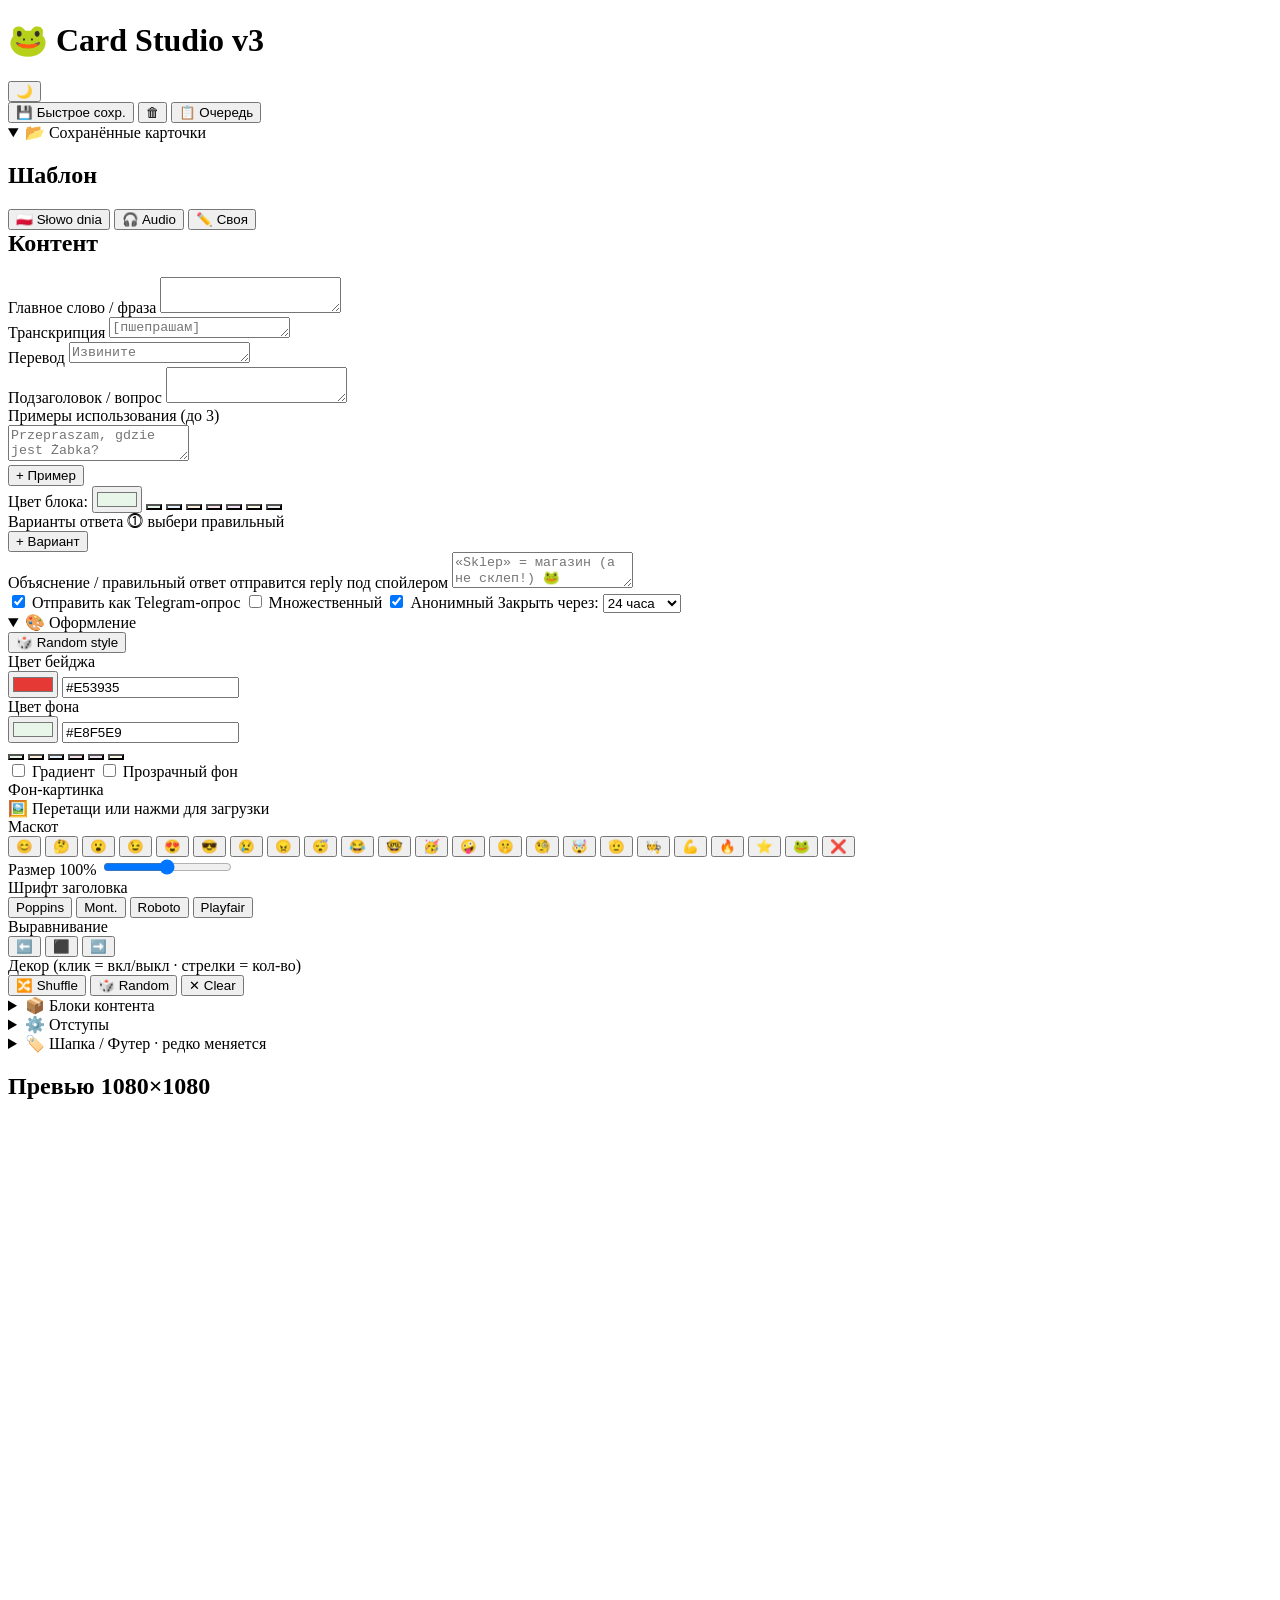
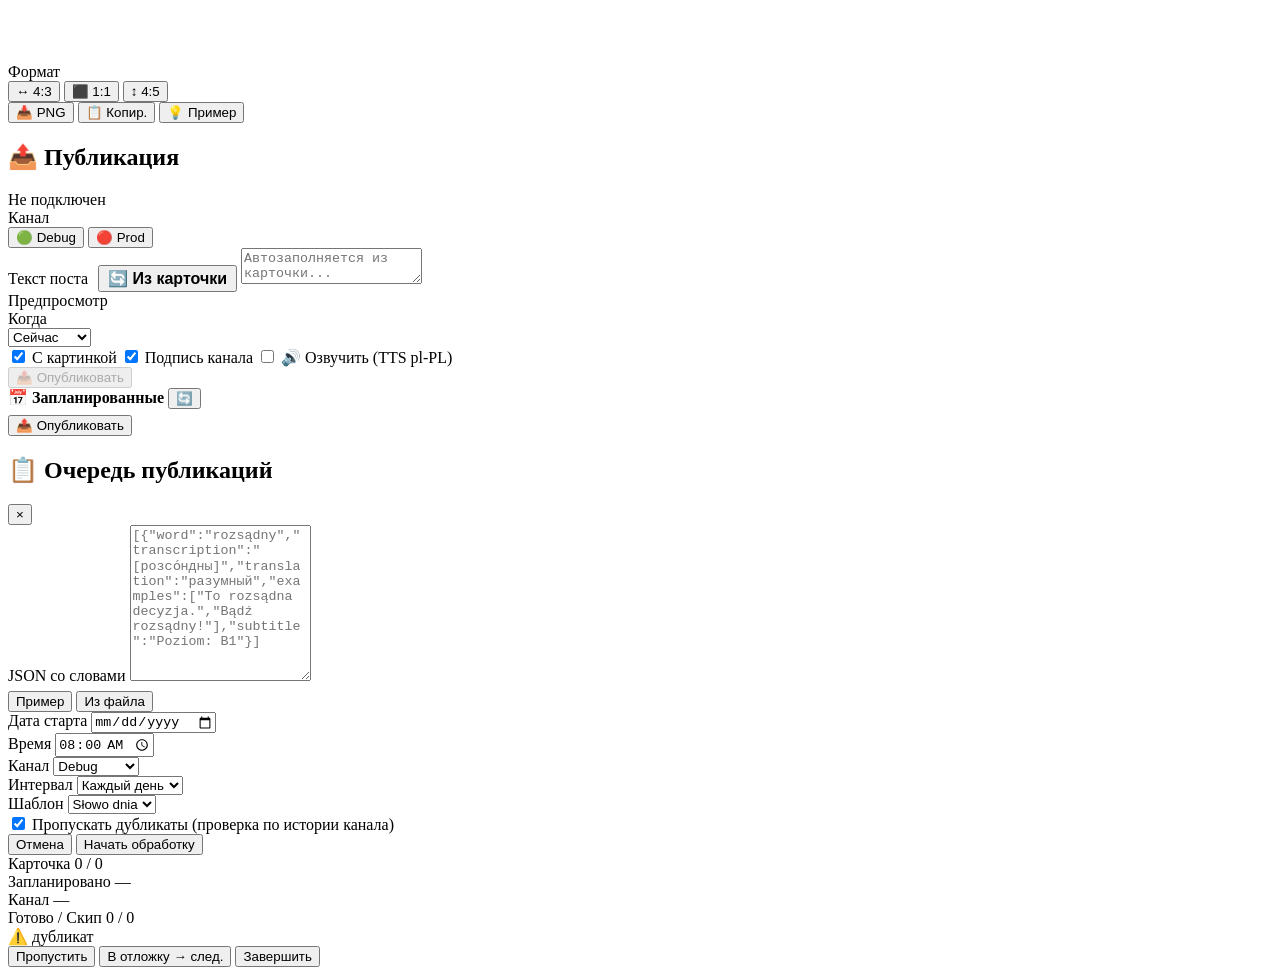
==== commit 14b0109c: "feat(editor): trim templates to 3, presets v2 with thumbs, collapse header/footer - Templates reduce" ====
--- a/bot/index.html
+++ b/bot/index.html
@@ -28,47 +28,27 @@
             <section class="surface panel--controls" aria-label="Настройки">
 
                 <div class="presets-bar">
-                    <button class="preset-btn is-save" type="button" onclick="savePreset()">💾 Сохранить</button>
-                    <button class="preset-btn" type="button" onclick="loadPreset(1)">1</button>
-                    <button class="preset-btn" type="button" onclick="loadPreset(2)">2</button>
-                    <button class="preset-btn" type="button" onclick="loadPreset(3)">3</button>
-                    <button class="preset-btn" type="button" onclick="clearPresets()" title="Очистить пресеты">🗑</button>
+                    <button class="preset-btn is-save" type="button" onclick="savePreset()" title="Сохранить в первый свободный слот (Cmd+S)">💾 Быстрое сохр.</button>
+                    <button class="preset-btn" type="button" onclick="clearPresets()" title="Очистить все слоты">🗑</button>
                     <button class="preset-btn is-queue" type="button" onclick="openQueueModal()">📋 Очередь</button>
                 </div>
+
+                <details class="section" open>
+                    <summary>📂 Сохранённые карточки</summary>
+                    <div class="section-body">
+                        <div class="preset-slots" id="presetSlots"></div>
+                    </div>
+                </details>
 
                 <h2>Шаблон</h2>
                 <div class="tile-grid tile-grid--templates" id="templates">
-                    <button class="tile template-btn active" data-template="ciekawostka" data-badge="CIEKAWOSTKA DNIA" type="button">
-                        <span class="ico">🧠</span>
-                        <span class="lbl">Ciekawostka</span>
-                    </button>
-                    <button class="tile template-btn" data-template="slowo" data-badge="SŁOWO DNIA" type="button">
+                    <button class="tile template-btn active" data-template="slowo" data-badge="SŁOWO DNIA" type="button">
                         <span class="ico">🇵🇱</span>
                         <span class="lbl">Słowo dnia</span>
                     </button>
-                    <button class="tile template-btn" data-template="quiz" data-badge="QUIZ TIME" type="button">
-                        <span class="ico">❓</span>
-                        <span class="lbl">Quiz</span>
-                    </button>
-                    <button class="tile template-btn" data-template="ankieta" data-badge="ANKIETA" type="button">
-                        <span class="ico">📊</span>
-                        <span class="lbl">Ankieta</span>
-                    </button>
-                    <button class="tile template-btn" data-template="sluchanie" data-badge="SŁUCHANIE" type="button">
+                    <button class="tile template-btn" data-template="sluchanie" data-badge="AUDIO" type="button">
                         <span class="ico">🎧</span>
-                        <span class="lbl">Słuchanie</span>
-                    </button>
-                    <button class="tile template-btn" data-template="blad" data-badge="BŁĄD DNIA" type="button">
-                        <span class="ico">⚠️</span>
-                        <span class="lbl">Błąd dnia</span>
-                    </button>
-                    <button class="tile template-btn" data-template="podsluchano" data-badge="PODSLUCHANO W ŻABCE" type="button">
-                        <span class="ico">👂</span>
-                        <span class="lbl">Podsluchano</span>
-                    </button>
-                    <button class="tile template-btn" data-template="gramatyka" data-badge="GRAMATYKA" type="button">
-                        <span class="ico">📝</span>
-                        <span class="lbl">Gramatyka</span>
+                        <span class="lbl">Audio</span>
                     </button>
                     <button class="tile template-btn" data-template="custom" data-badge="" type="button">
                         <span class="ico">✏️</span>
@@ -78,25 +58,9 @@
 
                 <h2 style="margin-top:var(--s-4)">Контент</h2>
 
-                <div class="field-grid">
-                    <div class="field">
-                        <label for="header-title">Заголовок шапки</label>
-                        <input type="text" id="header-title" value="Польский язык на каждый день">
-                    </div>
-                    <div class="field">
-                        <label for="footer-username">Юзернейм (футер)</label>
-                        <input type="text" id="footer-username" value="@Polski_Daily">
-                    </div>
-                </div>
-
-                <div class="field">
-                    <label for="badge-text">Рубрика (badge)</label>
-                    <input type="text" id="badge-text" value="CIEKAWOSTKA DNIA">
-                </div>
-
                 <div class="field">
                     <label for="main-word">Главное слово / фраза</label>
-                    <textarea id="main-word" rows="2">Zmierzchnica trupia główka</textarea>
+                    <textarea id="main-word" rows="2"></textarea>
                 </div>
 
                 <div class="field-grid">
@@ -112,7 +76,7 @@
 
                 <div class="field">
                     <label for="subtitle">Подзаголовок / вопрос</label>
-                    <textarea id="subtitle" rows="2">Jak myślicie, co to jest?</textarea>
+                    <textarea id="subtitle" rows="2"></textarea>
                 </div>
 
                 <div class="field" id="example-group">
@@ -384,6 +348,24 @@
                     </div>
                 </details>
 
+                <details class="section">
+                    <summary>🏷️ Шапка / Футер <span class="muted small">· редко меняется</span></summary>
+                    <div class="section-body">
+                        <div class="field">
+                            <label for="header-title">Заголовок шапки</label>
+                            <input type="text" id="header-title" value="Польский язык на каждый день">
+                        </div>
+                        <div class="field">
+                            <label for="footer-username">Юзернейм (футер)</label>
+                            <input type="text" id="footer-username" value="@Polski_Daily">
+                        </div>
+                        <div class="field">
+                            <label for="badge-text">Рубрика (badge)</label>
+                            <input type="text" id="badge-text" value="SŁOWO DNIA">
+                        </div>
+                    </div>
+                </details>
+
             </section>
 
             <!-- ═══════════════ PREVIEW ═══════════════ -->
@@ -591,9 +573,6 @@
                     <label>Шаблон</label>
                     <select id="qTemplate">
                         <option value="slowo" selected>Słowo dnia</option>
-                        <option value="ciekawostka">Ciekawostka</option>
-                        <option value="blad">Błąd dnia</option>
-                        <option value="podsluchano">Podsłuchano</option>
                         <option value="custom">Своя</option>
                     </select>
                 </div>
